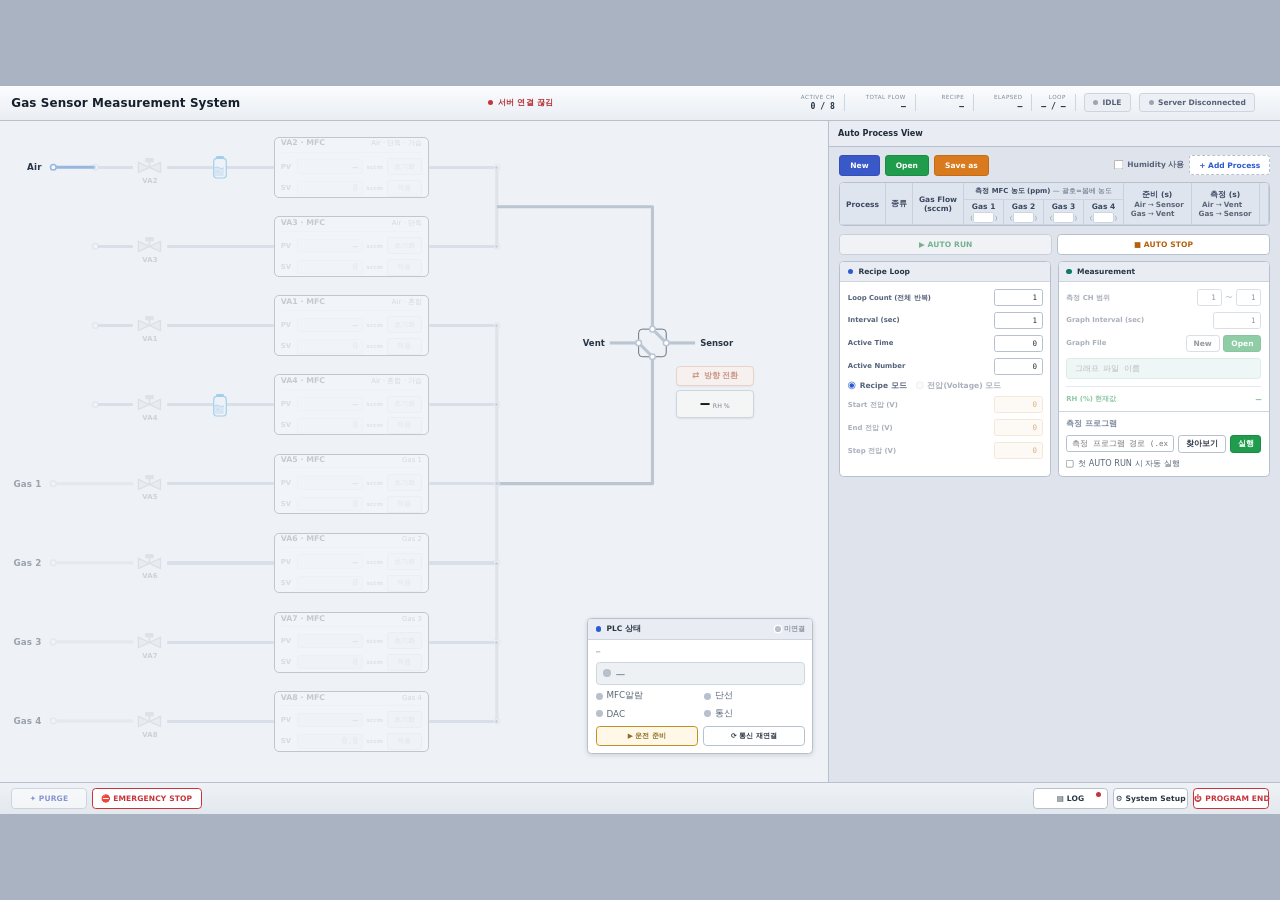
==== frontend/index.html @ 60a7084c "feat(ui): PLC 연결 대상(TCP/시리얼) 상시 표시 + 연결 로그에 대상 포함 + Setup 자동완성 차단 Co-Authored-By: Claude Opus 5 (1M " ====
<!DOCTYPE html>
<html lang="ko">
<head>
<meta charset="UTF-8">
<meta name="viewport" content="width=device-width, initial-scale=1.0">
<title>Gas Sensor Measurement System</title>
<link rel="stylesheet" href="css/style.css?v=__ASSET_V__">
</head>
<body>
<div id="stage">
  <div id="app">
    <header>
      <div class="brand">
        <h1>Gas Sensor Measurement System</h1>
      </div>
      <div class="hdrstatus" id="hdrStatus"><span class="hdot"></span><span class="htxt">대기 중</span></div>
      <div class="stat"><span class="k">Active CH</span><span class="v mono" id="activeCh">0 / 8</span></div>
      <div class="divv"></div>
      <div class="stat"><span class="k">Total Flow</span><span class="v mono" id="totalFlow">&mdash;</span></div>
      <div class="divv"></div>
      <div class="stat"><span class="k">Recipe</span><span class="v mono" id="hdrRecipe">—</span></div>
      <div class="divv"></div>
      <div class="stat"><span class="k">Elapsed</span><span class="v mono" id="clk">00:00:00</span></div>
      <div class="divv"></div>
      <div class="stat"><span class="k">Loop</span><span class="v mono" id="hdrLoop">&mdash; / &mdash;</span></div>
      <div class="divv"></div>
      <div class="runpill idle" id="runpill"><span class="dot"></span><span id="runtxt">IDLE</span></div>
      <div class="runpill disc" id="connStatus" title="Server (WebSocket) connection status"><span class="dot"></span><span class="ctxt">Server Disconnected</span></div>
      <span class="appver mono" id="appVer" title="프로그램 버전" style="font-size:10px;opacity:.55;margin-left:8px;white-space:nowrap;"></span>
    </header>

    <div class="views">
      <!-- ================= SCHEMATIC ================= -->
      <div class="view on" id="viewSchem">
        <div class="flowwrap">
          <div class="schem">
            <svg id="wires" preserveAspectRatio="none"></svg>
            <div class="airsupply" id="airsupply"><span class="albl">Air</span></div>
            <div id="gaslabels"></div>
            <div class="lanes" id="lanes"></div>
            <div class="vc-control" id="vcControl">
              <button class="vctoggle" id="wayToggle"><span class="ar">⇄</span> 방향 전환</button>
              <div class="rhbox"><span class="num" id="rh">—</span><span class="u">RH %</span></div>
            </div>
            <!-- PLC 상태 패널(스키매틱 우하단; .pcard 테마. 위치는 JS가 right/bottom 앵커) -->
            <div class="plc-panel pcard" id="plcPanel">
              <div class="h">
                <span class="dotk"></span>PLC 상태
                <span class="plc-conn discon" id="plcConn"><span class="pdot"></span><span class="ptxt">미연결</span></span>
              </div>
              <div class="b">
                <!-- 연결 대상(TCP host:port / COM·속도·국번). 미연결이어도 '붙으려는 대상'을 보여준다. -->
                <div class="pp-target mono" id="plcTarget" title="지금 설정된 PLC 연결 대상">—</div>
                <div class="pp-permit" id="plcPermit"><span class="pp-permit-dot"></span><span class="pp-permit-txt">—</span></div>
                <div class="pp-dots">
                  <span class="plcstat" id="stAlmMfc"><span class="d"></span>MFC알람</span>
                  <span class="plcstat" id="stAlmIdd"><span class="d"></span>단선</span>
                  <span class="plcstat" id="stAlmDac"><span class="d"></span>DAC</span>
                  <span class="plcstat" id="stComm"><span class="d"></span>통신</span>
                </div>
                <div class="pp-btns">
                  <button class="plcreset" id="plcReset" title="PLC에 운전 허가 신호(SAFETY_RESET 펄스)를 보냅니다. CPU 재시작이 아니며, 통신이 정상일 때만 허가가 켜지고 밸브는 자동으로 열리지 않습니다">▶ 운전 준비</button>
                  <button class="plcrecon" id="plcReconnectBtn" title="COM/TCP 연결을 닫고 새 설정으로 다시 엽니다. 끊김 시 1초마다 자동 재시도 중이므로, 이 버튼은 설정 반영·즉시 재시도·원인 진단용입니다">⟳ 통신 재연결</button>
                </div>
              </div>
            </div>
          </div>
        </div>
      </div>

      <!-- ================= AUTO PROCESS ================= -->
      <div class="view" id="viewProc">
        <div class="procdockhead">
          <span class="pt">Auto Process View</span>
          <span class="sp"></span>
          <button class="xclose" id="dockClose">✕</button>
        </div>
        <div class="procscroll">
        <div class="ptoolbar">
          <button class="pbtn new" id="recNew">New</button>
          <button class="pbtn open" id="recOpen">Open</button>
          <button class="pbtn save" id="recSave">Save as</button>
          <span class="ptbspace"></span>
          <label class="chk"><input type="checkbox" id="useHumidity">Humidity 사용</label>
          <button class="addbtn" id="addProc" title="행을 추가하면 P 번호가 자동 부여됩니다. 셀을 클릭해 값을 편집하세요.">+ Add Process</button>
        </div>

        <div class="ptablewrap">
          <table class="rcp">
            <thead>
              <tr>
                <th rowspan="2">Process</th>
                <th rowspan="2">종류</th>
                <th rowspan="2">Gas Flow<br>(sccm)</th>
                <th rowspan="2" class="humcol">Humidity<br>(%)</th>
                <th colspan="4" class="grp">측정 MFC 농도 (ppm) <span style="font-weight:500;color:#5a6678">— 괄호=봄베 농도</span></th>
                <th rowspan="2">준비 (s)<br>
                  <span class="throute"><span>Air</span><span>→</span><span>Sensor</span>
                    <span>Gas</span><span>→</span><span>Vent</span></span></th>
                <th rowspan="2">측정 (s)<br>
                  <span class="throute"><span>Air</span><span>→</span><span>Vent</span>
                    <span>Gas</span><span>→</span><span>Sensor</span></span></th>
                <th rowspan="2"></th>
              </tr>
              <tr>
                <th><div class="gcell"><span class="glabel">Gas 1</span><span class="bottle">(<input id="b0" value="">)</span></div></th>
                <th><div class="gcell"><span class="glabel">Gas 2</span><span class="bottle">(<input id="b1" value="">)</span></div></th>
                <th><div class="gcell"><span class="glabel">Gas 3</span><span class="bottle">(<input id="b2" value="">)</span></div></th>
                <th><div class="gcell"><span class="glabel">Gas 4</span><span class="bottle">(<input id="b3" value="">)</span></div></th>
              </tr>
            </thead>
            <tbody id="recipeBody"></tbody>
          </table>
        </div>
        <!-- 레시피를 편집한 자리에서 바로 실행/중단 — 동선을 끊지 않는다. -->
        <div class="apv-actions">
          <button class="hbtn run">▶ AUTO RUN</button>
          <button class="hbtn stop">■ AUTO STOP</button>
        </div>

        <div class="pgrid">
          <!-- Recipe loop + voltage -->
          <div class="pcard">
            <div class="h"><span class="dotk"></span>Recipe Loop</div>
            <div class="b">
              <!-- 미사용 UI 는 지우지 않고 hidden 으로만 감춘다 — 속성 하나 지우면 복원된다. -->
              <div class="frow"><label>Loop Count (전체 반복)</label><input class="fin" id="loopCount" value="1"></div>
              <div class="frow"><label title="Loop 반복 사이 대기 시간">Interval (sec)</label><input class="fin" id="loopInterval" value="1"></div>
              <div class="frow" hidden><label>Active Time</label><input class="fin" id="activeTime" value="0" readonly></div>
              <div class="frow" hidden><label>Active Number</label><input class="fin" id="activeNum" value="0" readonly></div>
              <div style="height:1px;background:var(--line);margin:2px 0" hidden></div>
              <div class="modesel" hidden>
                <label class="moderad"><input type="radio" name="vmode" checked>Recipe 모드</label>
                <label class="moderad uidis"><input type="radio" name="vmode" disabled>전압(Voltage) 모드</label>
              </div>
              <div class="frow uidis" hidden><label>Start 전압 (V)</label><input class="fin sv" id="vStart" value="0" disabled></div>
              <div class="frow uidis" hidden><label>End 전압 (V)</label><input class="fin sv" id="vEnd" value="0" disabled></div>
              <div class="frow uidis" hidden><label>Step 전압 (V)</label><input class="fin sv" id="vStep" value="0" disabled></div>
            </div>
          </div>

          <!-- measurement -->
          <div class="pcard">
            <div class="h"><span class="dotk" style="background:var(--pv)"></span>Measurement</div>
            <div class="b uidis" hidden>
              <div class="frow"><label>측정 CH 범위</label><span class="chrange"><input class="fin" id="chFrom" value="1" disabled><span style="color:var(--ink-faint)">~</span><input class="fin" id="chTo" value="1" disabled></span></div>
              <div class="frow"><label>Graph Interval (sec)</label><input class="fin" id="grafInt" value="1" disabled></div>
              <div class="frow"><label>Graph File</label><span style="display:flex;gap:6px"><button class="pbtn ghost" style="padding:5px 11px" disabled>New</button><button class="pbtn open" style="padding:5px 11px" disabled>Open</button></span></div>
              <input class="field mono" style="flex:none" id="grafFile" value="" placeholder="그래프 파일 이름" disabled>
              <div style="height:1px;background:var(--line);margin:2px 0"></div>
              <div class="frow"><label style="font-weight:700;color:var(--mix)">RH (%) 현재값</label><span class="mono" id="rhProc" style="font-weight:700;color:var(--mix);font-size:15px">—</span></div>
            </div>
            <!-- 측정 프로그램 런처 (외부 exe). 위 .b는 uidis(비활성)라 별도 블록으로 둔다. -->
            <div class="b measapp">
              <label class="measapp-h">측정 프로그램</label>
              <div class="measapp-row">
                <input class="fin mono" id="measPath" placeholder="측정 프로그램 경로 (.exe)">
                <button class="pbtn ghost" id="measPick" title="파일 선택 창에서 실행 파일을 고릅니다 (직접 입력해도 됩니다)">찾아보기</button>
                <button class="pbtn open" id="measRun" title="측정 프로그램을 지금 실행합니다(가스 제어와 무관 — 실패해도 레시피는 진행됩니다)">실행</button>
              </div>
              <label class="measapp-auto"><input type="checkbox" id="measAuto"><span>첫 AUTO RUN 시 자동 실행</span><small id="measAutoNote"></small></label>
            </div>
          </div>

          <!-- SMU + run (미사용 — hidden 만 지우면 복원된다) -->
          <div class="pcard" hidden>
            <div class="h"><span class="dotk" style="background:var(--sv)"></span>SMU Control</div>
            <div class="b">
              <div class="frow col uidis"><label>Select Mode</label>
                <select class="fsel" id="smuMode" disabled>
                  <option>Source V, Measure I</option>
                  <option>Source I, Measure V</option>
                </select>
              </div>
              <div class="frow uidis"><label>Source Value (V)</label><input class="fin sv" id="smuSrc" value="0" disabled></div>
              <div class="frow uidis"><label>Compliance (mA)</label><input class="fin" id="smuComp" value="1.0" disabled></div>
              <div class="frow uidis"><label style="font-weight:700">Measure Value</label></div>
              <div class="measbox uidis" id="measVal">—</div>
              <div class="runrow">
                <button class="pbtn runbig uidis" disabled>AUTO RUN</button>
                <button class="pbtn stopbig uidis" disabled>AUTO STOP</button>
              </div>
              <div class="runrow">
                <button class="pbtn exit uidis" disabled>EXIT</button>
                <button class="pbtn graf uidis" disabled>Graph View</button>
              </div>
            </div>
          </div>
        </div>
        </div><!-- /.procscroll -->
      </div>
    </div>

    <footer class="appfoot">
      <button class="hbtn purge">✦ PURGE</button>
      <button class="hbtn estop" id="btnEstop" title="소프트 비상정지(래치) — 모든 밸브 닫힘·유량 0을 즉시 쓰고 조작을 잠급니다. PLC 트립과는 별개입니다">⛔ EMERGENCY STOP</button>
      <div class="footspace"></div>
      <button class="dock-toggle" id="dockToggle">Auto Process View ▸</button>
      <button class="hbtn log" id="openLog" title="System Log">▤ LOG<span class="logbadge"></span></button>
      <button class="hbtn setup" id="openSetup">⚙ System Setup</button>
      <button class="hbtn end" id="programEnd" title="프로그램 종료">⏻ PROGRAM END</button>
    </footer>

    <!-- System Setup modal -->
    <div class="modal-overlay" id="setupOverlay">
      <div class="modal">
        <div class="modal-head">
          <h2>⚙ System Setup — 채널 &amp; 파라미터</h2>
          <button class="x" id="closeSetup">✕</button>
        </div>
        <div class="modal-body">
          <div class="setup-sec">채널 구성 (MFC)</div>
          <table class="setup">
            <!-- SV 열은 뺐다 — 현재 유량은 배관도 카드에서 적용한다(여기서 바꾸면 이중 조작). -->
            <thead><tr><th>CH</th><th>사용</th><th>그룹</th><th>MAX (sccm)</th></tr></thead>
            <tbody id="setupRows"></tbody>
          </table>
          <div class="setup-sec">
            하드웨어 배정 — 배정 편집 가능 (중복·잘못된 배정은 적용 시 거부됩니다)
            <div style="font-weight:500;font-size:11px;color:var(--ink-faint);margin-top:2px">
              밸브 코일은 채널 번호에 고정된 통신 계약입니다 — 밸브 배선 변경은 PLC 래더(VALVE 블록)에서 합니다
            </div>
          </div>
          <div id="mapErr" class="setup-note warn" style="display:none"></div>
          <table class="setup">
            <thead><tr>
              <th>CH</th><th>밸브</th><th>SV 출력</th><th>PV 입력</th><th>상태</th>
            </tr></thead>
            <tbody id="setupMapRows"></tbody>
          </table>
          <div class="setup-sec">아날로그 스케일 (MFC ↔ PLC) — 장비 명판 확인 후 입력</div>
          <table class="setup">
            <thead><tr>
              <th>CH</th><th>풀스케일 (sccm)</th><th>SV 풀카운트</th>
              <th>PV 영점카운트</th><th>PV 풀카운트</th>
            </tr></thead>
            <tbody id="setupScaleRows"></tbody>
          </table>
          <!-- 시스템 파라미터: 전부 사용처가 없다(Loop Count 의 실사용처는 우측 패널). 통째로 비활성. -->
          <div class="setup-dis" hidden>
            <div class="setup-sec">시스템 파라미터</div>
            <div class="setup-grid">
              <div class="setup-field"><label>Start 전압 (V) — 미사용</label><input id="setVStart" value="0" disabled autocomplete="off"></div>
              <div class="setup-field"><label>End 전압 (V) — 미사용</label><input id="setVEnd" value="0" disabled autocomplete="off"></div>
              <div class="setup-field"><label>Graph Interval — 미사용</label><input id="setGraf" value="1" disabled autocomplete="off"></div>
              <div class="setup-field"><label>Loop Count — 미사용(우측 패널에서 설정)</label><input id="setLoop" value="1" disabled autocomplete="off"></div>
              <div class="setup-field"><label>SMU Compliance — 미사용</label><input id="setComp" value="1.0" disabled autocomplete="off"></div>
              <div class="setup-field"><label>목표 습도 RH (%) — 미사용(습도 미배선)</label><input id="setRH" value="" disabled autocomplete="off"></div>
            </div>
          </div>
          <div class="setup-section">
            <div class="setup-sec-title">로깅 (파일 기록)</div>
            <div class="setup-row">
              <label><input type="checkbox" id="logEnabled"> 파일 로그 사용</label>
            </div>
            <!-- 로그 위치는 exe 옆 logs/ 고정 운용(2026-08-14) — 입력만 숨김, 로직 보존 -->
            <div class="setup-row" hidden>
              <span class="setup-lbl">저장 폴더</span>
              <input class="field mono" id="logDir" style="flex:1" placeholder="logs (또는 절대경로)" autocomplete="off">
            </div>
            <div class="setup-row">
              <span class="setup-lbl">기록 레벨</span>
              <select id="logLevel">
                <option value="info">전체(info 이상)</option>
                <option value="warn">경고 이상</option>
                <option value="err">오류만</option>
              </select>
              <span class="setup-lbl" style="margin-left:12px">보관일수</span>
              <input class="field mono" id="logKeepDays" style="width:70px" placeholder="30" autocomplete="off">
            </div>
          </div>

          <div class="setup-section">
            <div class="setup-sec-title">PLC 통신 (Modbus)</div>
            <div class="setup-row">
              <span class="setup-lbl">연결 방식</span>
              <select id="plcMode">
                <option value="serial" selected>시리얼 (RTU)</option>
                <option value="tcp">TCP</option>
              </select>
              <span class="setup-lbl" style="margin-left:12px">국번(Unit ID)</span>
              <input class="field mono" id="plcUnitId" style="width:60px" placeholder="1" autocomplete="off">
            </div>
            <div class="setup-row plc-tcp-only">
              <span class="setup-lbl">Host</span>
              <input class="field mono" id="plcHost" style="flex:1" placeholder="127.0.0.1" autocomplete="off">
              <span class="setup-lbl" style="margin-left:12px">Port</span>
              <input class="field mono" id="plcTcpPort" style="width:80px" placeholder="502" autocomplete="off">
            </div>
            <div class="setup-row plc-serial-only">
              <span class="setup-lbl">PLC 연결 포트</span>
              <input class="field mono" id="plcPort" list="plcPortList" style="flex:1" placeholder="COM3 (또는 /dev/ttyUSB0)" autocomplete="off">
              <datalist id="plcPortList"></datalist>
              <button type="button" class="cancel" id="plcPortsRefresh" style="padding:4px 10px">↻ 포트</button>
            </div>
            <div class="setup-row plc-serial-only">
              <span class="setup-lbl">Baud</span>
              <select id="plcBaud">
                <option>9600</option><option>19200</option><option>38400</option>
                <option>57600</option><option selected>115200</option>
              </select>
              <span class="setup-lbl" style="margin-left:12px">Data</span>
              <select id="plcBytesize"><option>7</option><option selected>8</option></select>
              <span class="setup-lbl" style="margin-left:12px">Stop</span>
              <select id="plcStopbits"><option selected>1</option><option>2</option></select>
              <span class="setup-lbl" style="margin-left:12px">Parity</span>
              <select id="plcParity">
                <option value="N" selected>None</option>
                <option value="E">Even</option>
                <option value="O">Odd</option>
              </select>
            </div>
            <div class="setup-row">
              <span class="setup-lbl">고급</span>
              <span class="setup-lbl">Timeout(s)</span>
              <input class="field mono" id="plcTimeout" style="width:66px" placeholder="1.5" autocomplete="off">
              <span class="setup-lbl" style="margin-left:8px">Cmd Gap(s)</span>
              <input class="field mono" id="plcGap" style="width:66px" placeholder="0.1" autocomplete="off">
              <span class="setup-lbl" style="margin-left:8px">Heartbeat(s)</span>
              <input class="field mono" id="plcHeartbeat" style="width:66px" placeholder="1.0" autocomplete="off">
              <span class="setup-lbl" style="margin-left:8px">Reconnect(s)</span>
              <input class="field mono" id="plcReconnect" style="width:66px" placeholder="1.0" autocomplete="off">
            </div>
            <div class="setup-row">
              <span class="setup-note" id="plcNote">설정 변경은 저장 후 재연결해야 적용됩니다.</span>
            </div>
          </div>
        </div>
        <div class="modal-foot">
          <span id="setupMsg" class="setup-msg" aria-live="polite"></span>
          <button class="cancel" id="cancelSetup">취소</button>
          <!-- span 은 비활성일 때 사유 툴팁을 띄우기 위한 것(disabled 버튼엔 툴팁이 안 뜬다) -->
          <span class="applywrap" id="applySetupWrap"><button class="apply" id="applySetup">적용</button></span>
        </div>
      </div>
    </div>

    <!-- Recipe picker modal (Open) -->
    <div class="modal-overlay" id="recipePicker">
      <div class="modal" style="width:420px">
        <div class="modal-head">
          <h2>레시피 열기</h2>
          <button class="x" id="recipePickerClose">✕</button>
        </div>
        <div class="modal-body">
          <div class="rpicklist" id="recipePickerList"></div>
        </div>
      </div>
    </div>

    <!-- Recipe save-name modal (Save as) -->
    <div class="modal-overlay" id="saveNameModal">
      <div class="modal" style="width:420px">
        <div class="modal-head">
          <h2 id="promptTitle">레시피 저장</h2>
          <button class="x" id="saveNameClose">✕</button>
        </div>
        <div class="modal-body">
          <div id="promptMsg" style="font-size:12px;color:var(--ink-faint);margin-bottom:8px"></div>
          <input class="field mono" id="saveNameInput" style="width:100%" placeholder="레시피 이름" autocomplete="off">
          <div id="saveNameWarn" style="font-size:11.5px;color:#b3261e;margin-top:6px;min-height:14px"></div>
        </div>
        <div class="modal-foot">
          <button class="cancel" id="saveNameCancel">취소</button>
          <button class="apply" id="saveNameOk">저장</button>
        </div>
      </div>
    </div>

    <!-- Exit confirm modal -->
    <div class="modal-overlay" id="exitConfirm">
      <div class="modal" style="width:380px">
        <div class="modal-head">
          <h2>프로그램 종료</h2>
          <button class="x" id="exitConfirmClose">✕</button>
        </div>
        <div class="modal-body">
          <p style="font-size:13.5px;color:#2a3645;line-height:1.5">프로그램을 종료하시겠습니까?</p>
          <p style="font-size:12.5px;color:#5b6a7d;line-height:1.55;margin-top:8px">
            종료하면 모든 밸브가 닫히고 가스 공급이 차단됩니다.<br>
            PLC는 안전정지 상태가 되며, 다음 실행 시 안전 리셋이 필요합니다.</p>
        </div>
        <div class="modal-foot">
          <button class="cancel" id="exitConfirmCancel">취소</button>
          <button class="danger" id="exitConfirmOk">종료</button>
        </div>
      </div>
    </div>

    <!-- 공용 알림 모달(확인 버튼 1개) -->
    <div class="modal-overlay" id="alertModal">
      <div class="modal" style="width:420px">
        <div class="modal-head">
          <h2 id="alertModalTitle">알림</h2>
          <button class="x" id="alertModalClose">✕</button>
        </div>
        <div class="modal-body">
          <div id="alertModalBody" style="font-size:13px;color:#2a3645;white-space:pre-line;line-height:1.5"></div>
        </div>
        <div class="modal-foot">
          <button class="apply" id="alertModalOk">확인</button>
        </div>
      </div>
    </div>

    <!-- 공용 확인 모달(취소/확인 2개) -->
    <div class="modal-overlay" id="confirmModal">
      <div class="modal" style="width:420px">
        <div class="modal-head">
          <h2 id="confirmModalTitle">확인</h2>
          <button class="x" id="confirmModalClose">✕</button>
        </div>
        <div class="modal-body">
          <div id="confirmModalBody" style="font-size:13px;color:#2a3645;white-space:pre-line;line-height:1.5"></div>
        </div>
        <div class="modal-foot">
          <button class="cancel" id="confirmModalCancel">취소</button>
          <button class="apply" id="confirmModalOk">확인</button>
        </div>
      </div>
    </div>

    <!-- System Log modal -->
    <div class="modal-overlay" id="logModal">
      <div class="modal" style="width:560px">
        <div class="modal-head">
          <h2>System Log</h2>
          <div class="loghead-actions">
            <button class="lh-clear" id="logCopy">Copy</button>
            <button class="lh-clear" id="logClear">Clear</button>
            <button class="x" id="logModalClose">✕</button>
          </div>
        </div>
        <div class="modal-body" style="padding:0">
          <div class="logbody" id="logBody"></div>
        </div>
      </div>
    </div>

  </div>
</div>

<!-- 아래 버전 쿼리는 server.py 가 응답할 때 실제 값(앱 버전 + 자산 mtime)으로 치환한다.
     파일이 바뀌면 URL 이 바뀌어 WebView2 가 옛 자산을 재사용하지 못한다. -->
<script src="js/schematic.js?v=__ASSET_V__"></script>
<script src="js/recipe.js?v=__ASSET_V__"></script>
<script src="js/core.js?v=__ASSET_V__"></script>
<script src="js/app.js?v=__ASSET_V__"></script>
</body>
</html>
---- frontend/css/style.css ----
:root{
    --bg:#dfe4ec; --bg2:#eef1f6; --panel:#ffffff; --panel2:#f3f5f9; --panelhead:#e9edf3;
    --line:#cdd5e0; --line2:#b6c0ce; --ink:#1e2733; --ink-dim:#56627a; --ink-faint:#7d899c;
    --pv:#0d7a6a; --sv:#b5610c; --primary:#2a5bd0; --air:#2f72c4; --mix:#1f9450;
    --g1:#c8384c; --g2:#c46a1d; --g3:#7c4fbf; --g4:#1f9450; --ok:#1f9d4d; --stop:#c5343a;
    /* 레인 카드 우측 버튼([초기화]·[적용])이 공유하는 폭 — PV 줄과 SV 줄의 끝단 정렬 기준.
       글자수가 달라도(초기화 3자 / 적용 2자) 같은 x에서 끝나도록 고정 폭을 쓴다. */
    --lanebtn-w:56px; --lanebtn-pad:4px 6px;
    /* 배관 비활성색 — .pipe 와 SVG(schematic.js)가 함께 참조하는 단일 출처. */
    --pipe-off:#bcc6d3;
    /* 미사용 구간 — 그 구간을 지나는 채널이 하나도 없을 때(전부 미배선/en=false).
       --pipe-off(닫힘)보다 연하게 해서 '닫혀 있음'과 '아무것도 안 지남'을 구분한다. */
    --pipe-unused:#dfe4ea;
    /* 폰트: 오프라인 납품 환경을 전제로 Windows 기본 폰트만 쓴다.
       웹폰트(CDN)는 공장 PC에서 로드 실패 → 폴백 불일치로 화면이 깨진다.
       한글은 맑은 고딕이 주력이고, 숫자·영문 고정폭은 Consolas(Vista 이후 기본 탑재). */
    --font-sans: 'Malgun Gothic', '맑은 고딕', 'Segoe UI', system-ui, sans-serif;
    --font-mono: 'Consolas', 'D2Coding', 'Malgun Gothic', monospace;
  }
  *{box-sizing:border-box;margin:0;padding:0}
  html,body{height:100%}
  body{background:#c3cad6;color:var(--ink);font-family:var(--font-sans);overflow:hidden}
  .mono{font-family:var(--font-mono);font-variant-numeric:tabular-nums}
  button{font-family:inherit}
  input{font-family:inherit}

  #stage{position:fixed;inset:0;display:flex;align-items:center;justify-content:center;overflow:hidden;background:#aab3c2}
  #app{width:2040px;height:1010px;flex:0 0 auto;display:flex;flex-direction:column;background:var(--bg)}

  /* ===== header ===== */
  header{height:56px;flex:0 0 auto;position:relative;display:flex;align-items:center;gap:14px;padding:0 18px;border-bottom:1px solid var(--line2);background:linear-gradient(180deg,#fbfcfe,#eaeef3)}
  .brand{display:flex;align-items:center;gap:11px}
  .brand .mark{width:34px;height:34px;border-radius:6px;display:grid;place-items:center;background:#1f3b73;color:#fff;font-weight:700;font-size:11px;letter-spacing:.5px}
  .brand{flex:0 0 auto;display:flex;align-items:center;justify-content:flex-start}
  .brand h1{font-size:19px;font-weight:700;letter-spacing:.2px;white-space:nowrap;color:#16202c}
  /* 헤더 가운데 현재 상태 한 줄 표시 */
  .hdrstatus{flex:1;min-width:0;display:flex;align-items:center;justify-content:center;gap:8px}
  .hdrstatus .hdot{width:8px;height:8px;border-radius:50%;background:#9aa6b6;flex:0 0 auto}
  .hdrstatus .htxt{font-size:13px;font-weight:600;color:#46536a;white-space:nowrap;overflow:hidden;text-overflow:ellipsis;letter-spacing:.2px}
  .hdrstatus.run .hdot{background:var(--ok)} .hdrstatus.run .htxt{color:#176b35}
  .hdrstatus.purge .hdot{background:#3a59c9} .hdrstatus.purge .htxt{color:#3450b8}
  .hdrstatus.stop .hdot{background:var(--stop)} .hdrstatus.stop .htxt{color:#b22f35}
  .brand .sub{font-size:10px;color:var(--ink-faint);letter-spacing:.4px;margin-top:1px}
  .tabs{display:flex;gap:4px;margin-left:14px}
  .tab{padding:8px 16px;font-size:13px;font-weight:600;color:var(--ink-dim);background:transparent;border:1px solid transparent;border-radius:6px;cursor:pointer;white-space:nowrap}
  .tab:hover{background:#e3e8ef}
  .tab.on{background:#fff;color:var(--primary);border-color:var(--line2);box-shadow:0 1px 3px rgba(40,52,70,.08)}
  .dock-toggle{padding:8px 16px;font-size:13px;font-weight:600;color:var(--primary);background:#fff;border:1px solid var(--line2);border-radius:6px;box-shadow:0 1px 3px rgba(40,52,70,.08);cursor:pointer;white-space:nowrap}
  .dock-toggle:hover{background:#eef2f7}
  .topspacer{flex:1}
  .stat{display:flex;flex-direction:column;align-items:flex-end;line-height:1.25}
  .stat .k{font-size:9px;color:var(--ink-faint);letter-spacing:.7px;text-transform:uppercase}
  /* 값 영역 고정폭(우측 정렬) — 자릿수가 바뀌어도 옆 항목이 안 밀린다 */
  .stat .v{font-size:13px;font-weight:600;color:#21303f;white-space:nowrap;display:inline-block;text-align:right}
  #activeCh{min-width:46px}
  #totalFlow{min-width:84px}
  #hdrRecipe{min-width:64px;max-width:120px;overflow:hidden;text-overflow:ellipsis}
  #clk{min-width:64px}
  #hdrLoop{min-width:40px}
  .divv{width:1px;height:28px;background:var(--line)}
  .runpill{display:flex;align-items:center;gap:7px;padding:6px 13px;border-radius:5px;background:#e6f4ea;border:1px solid #b6dcc2;font-size:12px;font-weight:600;color:#176b35;white-space:nowrap}
  .runpill .dot{width:8px;height:8px;border-radius:50%;background:var(--ok)}
  .runpill.idle{background:#eceff3;border-color:#cdd5e0;color:#56627a}
  .runpill.idle .dot{background:#9aa6b6}
  /* connection status pill */
  .runpill.conn{background:#e6f4ea;border-color:#b6dcc2;color:#176b35}
  .runpill.conn .dot{background:var(--ok)}
  .runpill.disc{background:#eceff3;border-color:#cdd5e0;color:#56627a}
  .runpill.disc .dot{background:#9aa6b6}
  /* recipe picker list */
  .rpicklist{display:flex;flex-direction:column;gap:6px;min-width:320px}
  .rpickitem{display:flex;align-items:center;justify-content:space-between;gap:10px;padding:10px 14px;border:1px solid var(--line2);border-radius:6px;background:#fff;cursor:pointer;font-family:var(--font-mono);font-size:13px;color:#2a3645}
  .rpickitem:hover{background:#eef2fb;border-color:var(--primary)}
  .rpickempty{padding:18px;text-align:center;color:var(--ink-faint);font-size:12px}
  /* header control buttons (moved from right rail) */
  .hdrbtns{display:flex;gap:6px;margin-left:12px}
  .appfoot{flex:0 0 auto;height:52px;display:flex;align-items:center;gap:8px;padding:0 18px;border-top:1px solid var(--line2);background:linear-gradient(180deg,#eef2f6,#e3e8ee)}
  .appfoot .footspace{flex:1}
  .appfoot .foothint{font-size:11px;color:var(--ink-faint);white-space:nowrap}
  .hbtn{width:120px;text-align:center;border:1px solid var(--line2);border-radius:6px;padding:8px 0;font-size:12px;font-weight:700;letter-spacing:.2px;background:#fff;cursor:pointer;white-space:nowrap}
  .hbtn.run{color:#1b8a44}.hbtn.run:hover{background:#edf7f0;border-color:#1f9d4d}
  .hbtn.stop{color:#b5610c}.hbtn.stop:hover{background:#fcf3e8;border-color:#d97a1f}
  .hbtn.purge{color:#3450b8}.hbtn.purge:hover{background:#eef1fb;border-color:#3a59c9}
  /* PROGRAM END = 실제 종료(우측 하단 단독, 빨강 강조) */
  .hbtn.end{background:#fff;border-color:#c5343a;color:#c5343a}.hbtn.end:hover{background:#fdecec;border-color:#ad2e33;color:#ad2e33}
  /* 평상=외곽선(PROGRAM END 톤) / 눌림=채움 — 래치 상태를 멀리서도 구분하려는 이진 대비 */
  .hbtn.estop{width:auto;min-width:150px;padding:8px 14px;background:#fff;border-color:#c5343a;color:#c5343a}
  .hbtn.estop:hover{background:#fdecec;border-color:#ad2e33;color:#ad2e33}
  .hbtn.setup{color:#2a3645}.hbtn.setup:hover{background:#eef2f7;border-color:var(--primary)}
  .hbtn.log{position:relative;color:#2a3645}.hbtn.log:hover{background:#eef2f7;border-color:var(--primary)}
  /* 중요로그 배지(빨간 점) — 경고/에러가 모달 닫힘 상태에서 발생하면 표시 */
  .hbtn.log .logbadge{display:none;position:absolute;top:5px;right:9px;width:8px;height:8px;border-radius:50%;background:#c5343a;box-shadow:0 0 0 2px #fff}
  .hbtn.log.hasalert .logbadge{display:block}

  /* 공통 비활성 처리 — 회색 + 클릭/선택 불가 (폼 요소엔 disabled도 함께 건다) */
  .uidis{opacity:.5;pointer-events:none}
  .uidis input,.uidis select,.uidis button,.uidis textarea{pointer-events:none}
  /* 자동 실행 중 수동 조작 잠금(밸브·MAX/SV·Setup·PURGE·AUTO RUN). STOP/비상정지/EXIT는 안 잠금. */
  .locked{pointer-events:none;opacity:.55}
  /* 수동 조작 잠금 시각화 — 서버가 거부하는 상태(실행·E-STOP·PURGE·미연결/안전정지·알람)를
     화면에도 비춘다. 판정은 core.js ctlLocked() 하나.
     ★ E-STOP 래치·AUTO STOP·PURGE(중단)·PROGRAM END 는 여기 없다 — 어떤 상태에서도 눌린다. */
  #app.ctl-locked .lane .n-valve, #app.ctl-locked .lane .svgo,
  #app.ctl-locked .lane .svzero,  #app.ctl-locked .lane .svi,
  #app.ctl-locked #wayToggle { opacity:.45; pointer-events:none; }

  .views{flex:1;min-height:0;display:flex;flex-direction:row}
  .view{display:none}
  /* schematic keeps its natural width; Auto Process adds a fixed panel on the right */
  #viewSchem{display:flex !important;flex:1 1 auto;min-width:0}
  #viewProc{flex:0 0 720px;flex-direction:column;background:var(--bg);border-left:1px solid var(--line2)}
  .procdockhead{flex:0 0 auto;display:flex;align-items:center;gap:10px;height:42px;padding:0 14px;border-bottom:1px solid var(--line2);background:var(--panelhead)}
  .procdockhead .pt{font-size:13px;font-weight:700;color:#1f2c3a;white-space:nowrap}
  .procdockhead .sp{flex:1}
  .procdockhead .xclose{width:28px;height:28px;border:none;background:#e3e8ef;border-radius:6px;font-size:15px;color:#56627a;cursor:pointer;flex:0 0 auto}
  .procdockhead .xclose:hover{background:#d4dbe5}
  .procscroll{flex:1;min-height:0;overflow:auto;padding:12px 16px;display:flex;flex-direction:column;gap:10px}

  /* ============ SCHEMATIC VIEW ============ */
  #viewSchem.on{display:flex}
  .flowwrap{position:relative;flex:1;padding:12px 16px;overflow:hidden;background:var(--bg2)}
  .sectlabel{font-size:10px;letter-spacing:1px;text-transform:uppercase;color:var(--ink-faint);margin-bottom:6px;display:flex;align-items:center;gap:8px;font-weight:600}
  .sectlabel .hint{font-weight:500;letter-spacing:.2px;text-transform:none;color:#8a96a8;font-size:10px}
  .sectlabel::after{content:"";flex:1;height:1px;background:var(--line)}

  .schem{position:relative;height:calc(100% - 22px)}
  #wires{position:absolute;inset:0;pointer-events:none;z-index:1}

  /* system log — modal(팝업)로 표시. 로그 줄 스타일은 .logbody 기준으로 유지. */
  .loghead-actions{display:flex;align-items:center;gap:8px}
  .lh-clear{font-size:10px;font-weight:600;color:#56627a;background:#e3e8ef;border:1px solid var(--line2);border-radius:5px;padding:5px 12px;cursor:pointer}
  .lh-clear:hover{background:#d4dbe5;color:#2a3645}
  /* 로그 본문은 대부분 한글 문장이라 고정폭에서 어차피 폴백된다 —
     정렬 이득 없이 글꼴만 튀므로 본문은 본문 글꼴, 시각만 고정폭으로 둔다. */
  .logbody{height:460px;max-height:62vh;overflow-y:auto;padding:8px 12px;font-family:var(--font-sans);font-size:12px;line-height:1.7;background:#fbfcfe}
  .logbody .le{display:flex;gap:9px;white-space:nowrap;border-bottom:1px solid #eef1f5;padding:1px 0}
  .logbody .lt{color:#7c8798;flex:0 0 auto;font-family:var(--font-mono);font-variant-numeric:tabular-nums}
  .logbody .lv{flex:1;white-space:normal;word-break:break-word}
  .logbody .le.info .lv{color:#3a4861}
  .logbody .le.ok .lv{color:#1b8a44}
  .logbody .le.warn .lv{color:#b5610c}
  .logbody .le.err .lv{color:#c5343a}

  /* 4-way chamber in flow schematic */
  .chamber{position:absolute;right:8px;top:50%;transform:translateY(-50%);width:192px;border:2px solid #9fd0c6;border-radius:9px;background:#fff;padding:10px;z-index:3;box-shadow:0 4px 14px rgba(13,122,106,.14)}
  .chamber h3{font-size:9px;letter-spacing:.5px;text-transform:uppercase;color:var(--pv);margin-bottom:6px;text-align:center;font-weight:700;border-bottom:1px solid #d0ede8;padding-bottom:5px}
  .vcsym{display:flex;justify-content:center;margin-bottom:6px}
  .vcsym .port{stroke:#9aa6b6;stroke-width:3;stroke-linecap:round}
  .vcsym .port.act{stroke:var(--pv)}
  .vcsym .dia{fill:#eef2f7;stroke:#7d899c;stroke-width:1.8}
  .vcsym text{font:600 8px var(--font-sans);fill:var(--ink-faint)}
  .vstack{display:flex;flex-direction:column;gap:5px}
  /* routing diagram in chamber */
  .rdiag{display:flex;flex-direction:column;gap:4px;padding:7px;background:#f5f8fc;border-radius:6px;border:1px solid var(--line);margin-bottom:6px}
  .rdiag-row{display:flex;align-items:center;gap:4px}
  .rdiag-bar{flex:1;height:4px;background:var(--line);border-radius:2px}
  .rdiag-bar.active{background:var(--pv)}
  .rdiag-bar.active-vent{background:var(--stop)}
  .rdiag-node{width:24px;height:24px;border-radius:50%;border:2px solid var(--line2);background:#fff;display:grid;place-items:center;font-size:9px;font-weight:700;color:var(--ink-faint);flex:0 0 auto}
  .rdiag-node.active{border-color:var(--pv);color:var(--pv);background:#eef6f4}
  .rdiag-lbl{font-size:10px;font-weight:700;padding:4px 7px;border-radius:4px;border:1.5px solid var(--line2);background:#fff;color:var(--ink-dim);white-space:nowrap;flex:0 0 auto;cursor:pointer;transition:.12s}
  .rdiag-lbl.sen{border-color:var(--pv);color:var(--pv);background:#eef6f4}
  .rdiag-lbl.vent-act{border-color:var(--stop);color:var(--stop);background:#fdeee9}
  .rdiag-vlbl{font-size:9px;font-weight:700;color:var(--ink-faint);text-align:center;padding:2px 6px;border-radius:4px;border:1.5px solid var(--line2);background:#fff;cursor:pointer;transition:.12s}
  .rdiag-vlbl.vent-act{border-color:var(--stop);color:var(--stop);background:#fdeee9}
  .rdiag-vbar{width:4px;height:14px;background:var(--line);border-radius:2px;margin:0 auto}
  .rdiag-vbar.active-vent{background:var(--stop)}
  .airsupply{position:absolute;z-index:3;display:flex;align-items:center;transform:translate(-100%,-50%)}
  .airsupply .albl{font-size:14px;font-weight:700;color:#2a3645;letter-spacing:.2px;padding-right:6px;white-space:nowrap}
  #gaslabels{position:absolute;inset:0;pointer-events:none;z-index:3}
  .gaslbl{position:absolute;font-size:14px;font-weight:700;color:#2a3645;letter-spacing:.2px;transform:translate(-100%,-50%);white-space:nowrap;padding-right:6px}
  .gaslbl.off{opacity:.42}

  .lanes{display:flex;flex-direction:column;height:100%;gap:1px;padding-left:44px;padding-right:400px;position:relative;z-index:2}
  .lane{flex:1;display:flex;align-items:center;position:relative}
  .lane.off{opacity:.42}
  /* PLC 미준비(미연결·안전정지) — 표시값은 '마지막 값'일 뿐 지금 나가는 값이 아니다.
     값은 건드리지 않고 흐림 + 흐름 애니메이션 정지로만 알린다. */
  .lane.notready .pvb,.lane.notready .svi{opacity:.5}
  .lane.notready .pipe.on{opacity:.45}
  .lane.notready .pipe.on::after{animation:none}
  .n-valve.dis{pointer-events:none;cursor:not-allowed;opacity:.5;filter:grayscale(1)}
  .n-mfc.dis{opacity:.5;filter:grayscale(1)}
  .n-mfc.dis input{pointer-events:none;background:#eef1f5;color:#9aa6b6}

  .n-src{width:96px;flex:0 0 auto;display:flex;align-items:center;justify-content:flex-end;gap:6px;position:relative}
  .n-src .en{position:absolute;left:0;display:flex;align-items:center;gap:4px;cursor:pointer}
  .n-src .en input{width:14px;height:14px;accent-color:var(--primary);cursor:pointer}
  .n-src .tap{width:8px;height:8px;border-radius:50%;background:#9aa6b6;position:absolute;right:0;border:2px solid var(--bg2)}
  /* 소스 접점은 전부 SVG(drawBuses)가 표준 규격(DOT_R·DOT_SW, 흰 속+색 테두리)으로 그린다.
     HTML .tap 은 위치 기준점으로만 남기고 숨긴다 — 속 채운 원과 섞이면 점 모양이 달라 보인다.
     ★ visibility:hidden 이어야 한다(display:none 이면 좌표를 잃어 SVG가 어긋난다). */
  .lane[data-grp="air"] .n-src .tap{visibility:hidden}
  .lane[data-grp="gas"] .n-src .tap{visibility:hidden}
  .lane[data-grp="airmix"] .n-src .tap{visibility:hidden}
  .n-src .srclbl{font-size:14px;font-weight:700;color:#2a3645;white-space:nowrap;text-align:right;line-height:1.05;padding-right:14px}
  .n-src .srclbl small{display:block;font-size:8px;font-weight:600;color:var(--ink-faint)}

  /* ★ 배관 비주얼의 원본 정의 — schematic.js 의 PIPE DESIGN TOKENS 와 동기(함께 수정).
     커넥터·트렁크·버스는 SVG로 그리면서 이 값을 그대로 따라간다. */
  .pipe{height:var(--pipe-w,5px);background:var(--pipe-off);border-radius:2px;flex:1 1 auto;min-width:10px;max-width:104px;position:relative;overflow:hidden}
  .pipe.grow{flex:1 1 auto;min-width:10px;max-width:104px}
  /* 소스→VA는 짧게(VA 왼쪽), VA→MFC(.midpipe)는 길게(MFC 오른쪽) → 물탱크가 가운데 여유있게 */
  .pipe[data-seg="pre"]{max-width:56px}
  .pipe.on{background:var(--c)}
  .pipe.on::after{content:"";position:absolute;inset:0;background:repeating-linear-gradient(90deg,rgba(255,255,255,.7) 0 var(--pipe-on,5px),transparent var(--pipe-on,5px) var(--pipe-cycle,22px));background-size:var(--pipe-cycle,22px) 100%;animation:flow var(--pipe-period,1.1s) linear infinite}
  @keyframes flow{to{background-position:var(--pipe-cycle,22px) 0}}

  .n-valve{flex:0 0 auto;width:54px;position:relative;display:flex;align-items:center;justify-content:center;cursor:pointer}
  .n-valve svg{display:block;width:46px;height:30px}
  .n-valve .vb{fill:#d2d9e2;stroke:#94a0b0;stroke-width:1.5;transition:.15s}
  .n-valve .vstem{stroke:#9aa6b6;stroke-width:2}
  .n-valve .vact{fill:#9aa6b6}
  .n-valve.open .vb{fill:#26a85f;stroke:#15803d}
  .n-valve.open .vstem{stroke:#15803d}
  .n-valve.open .vact{fill:#15803d}
  .n-valve:hover .vb{stroke:var(--primary)}
  .n-valve .vlbl{position:absolute;top:100%;left:0;right:0;text-align:center;margin-top:0;font-size:11px;font-weight:700;color:var(--primary);letter-spacing:.2px}

  /* VA~MFC 사이는 끊김 없는 연속 파이프(.midpipe 래퍼 안의 .pipe 하나). 물탱크는 그 위에 겹쳐 얹는다. */
  .midpipe{position:relative;flex:1 1 auto;min-width:10px;max-width:170px;display:flex;align-items:center}
  .midpipe .pipe{flex:1 1 auto;min-width:0;max-width:none;width:100%}
  /* 물탱크(가습기) 오버레이 — VA2·VA4만. 파이프 위 중앙에 절대배치(파이프 overflow:hidden에 안 잘리게 래퍼에 둠). */
  .tank-ov{position:absolute;top:50%;left:50%;transform:translate(-50%,-50%);z-index:3;display:flex;pointer-events:none}
  .tank-ov svg{display:block}

  /* 세 줄(헤더·PV·SV) + 세로 여유. 레인 1칸은 (1010-56-52-26-24-22-7)/8 ≈ 102.9px 이므로
     97px 이 상한선에 가깝다 — 더 키우면 인접 카드와 배관선이 붙는다. */
  .n-mfc{flex:0 0 auto;width:248px;display:flex;align-items:stretch;background:#fff;border:1px solid #222;border-radius:8px;height:97px}
  .n-mfc.on{border-color:#222}
  /* 카드 = 세로 3단(이름 / PV행 / SV행). 두 행은 카드 폭을 꽉 채운다. */
  .mfc-read{flex:1;display:flex;flex-direction:column;justify-content:center;gap:7px;padding:9px 10px;min-width:0}
  /* 카드 제목 줄: 좌 채널명·우 역할 */
  .mfchd{display:flex;align-items:baseline;justify-content:space-between;gap:8px;width:100%;min-width:0;margin-bottom:2px;padding-bottom:5px;border-bottom:1px solid rgba(0,0,0,.06)}
  .mfcid{font-size:12.5px;font-weight:700;color:#2a3645;white-space:nowrap}
  .mfcrole{font-size:11px;color:#6f7b8c;white-space:nowrap;overflow:hidden;text-overflow:ellipsis}
  /* BL */ .mfc-read .maxwrap{display:flex;align-items:center;justify-content:flex-start;gap:4px;font-size:11px;color:#5a7bb0;font-weight:700;align-self:center}
  .mfc-read .maxwrap input{width:48px;font-size:12px;font-weight:600;color:#3463b0;text-align:right;border:1px solid var(--line);border-radius:3px;background:#f3f6fb;padding:2px 4px;font-family:var(--font-mono)}
  .mfc-read .maxwrap input:focus{outline:none;border-color:var(--primary);background:#fff}
  .pvrow,.svrow{display:flex;align-items:center;gap:6px;width:100%;min-width:0}
  .pvrow .rlbl,.svrow .rlbl{font-size:11px;font-weight:700;color:#7d899c;flex:0 0 auto;width:20px}
  .mfc-read .un{font-size:9px;font-weight:600;color:#9aa6b6;flex:0 0 auto;text-align:left;letter-spacing:.2px}
  /* 값 칸이 남는 폭을 먹는다 — 카드가 넓어져도 우측이 비지 않는다 */
  .pvb{flex:1 1 auto;min-width:0;text-align:right;font-family:var(--font-mono);font-size:14.5px;font-weight:700;padding:2px 6px;border-radius:3px;color:var(--pv);background:#eef6f4;border:1px solid #bfe0d8}
  .svi{flex:1 1 auto;min-width:0;width:auto;text-align:right;font-family:var(--font-mono);font-size:14.5px;font-weight:700;padding:2px 6px;border-radius:3px;color:var(--sv);background:#fbf2e8;border:1px solid #ecd2b3}
  .svi:focus{outline:none;border-color:var(--sv);background:#fff}
  .endcap{width:8px;height:8px;border-radius:50%;background:#9aa6b6;flex:0 0 auto;border:2px solid var(--bg2)}
  .lane[data-grp="air"].lit .endcap{background:var(--air)}   /* 파랑 */
  .lane[data-grp="gas"].lit .endcap{background:var(--g1)}    /* 빨강 */

  /* right rail in schematic */
  .schem-rail{width:170px;flex:0 0 auto;border-left:1px solid var(--line2);background:var(--bg);padding:14px 14px;display:flex;flex-direction:column;gap:10px}
  .railbtn{border:1px solid var(--line2);border-radius:6px;padding:13px 10px;font-size:13px;font-weight:700;letter-spacing:.3px;color:#fff;cursor:pointer;text-align:center}
  .railbtn.run{background:#1f9d4d;border-color:#1b8a44}.railbtn.run:hover{background:#1b8c45}
  .railbtn.purge{background:#3a59c9;border-color:#3450b8}.railbtn.purge:hover{background:#3350bd}
  .railbtn.end{background:#c5343a;border-color:#ad2e33}.railbtn.end:hover{background:#b22f35}
  .railbtn.setup{background:#fff;border-color:var(--line2);color:#2a3645}.railbtn.setup:hover{background:#eef2f7;border-color:var(--primary)}
  /* ===== System Setup modal ===== */
  .modal-overlay{position:absolute;inset:0;background:rgba(20,28,40,.42);display:none;align-items:center;justify-content:center;z-index:50}
  .modal-overlay.on{display:flex}
  .modal{width:760px;max-height:84%;background:#fff;border:1px solid var(--line2);border-radius:10px;box-shadow:0 24px 60px rgba(20,28,40,.4);display:flex;flex-direction:column;overflow:hidden}
  .modal-head{display:flex;align-items:center;justify-content:space-between;padding:14px 18px;border-bottom:1px solid var(--line);background:var(--panelhead)}
  .modal-head h2{font-size:15px;font-weight:700;color:#1f2c3a}
  .modal-head .x{width:28px;height:28px;border:none;background:#e3e8ef;border-radius:6px;font-size:15px;color:#56627a;cursor:pointer}
  .modal-head .x:hover{background:#d4dbe5}
  .modal-body{padding:16px 18px;overflow:auto}
  .setup-sec{font-size:11px;font-weight:700;letter-spacing:.6px;text-transform:uppercase;color:var(--ink-faint);margin:4px 0 8px}
  table.setup{width:100%;border-collapse:collapse;font-size:12px;margin-bottom:18px}
  table.setup th{background:#eef1f6;color:#46536a;font-weight:600;font-size:10px;padding:7px 8px;border:1px solid var(--line);text-align:center}
  table.setup td{border:1px solid var(--line);padding:5px 8px;text-align:center}
  table.setup tr.dis td{opacity:.5}
  table.setup .chid{font-family:var(--font-mono);font-weight:700;color:#2a3645}
  /* 배정 표 상태 열 — 실시간(연결·배정·PV 수신) 표시색 */
  #setupMapRows .ok{color:#1b8a44;font-weight:600}
  #setupMapRows .warn{color:#b5610c;font-weight:600}
  #setupMapRows .dim{color:var(--ink-faint)}
  /* SV 입력이 MAX를 넘는 동안 — 적용 시 클램프됨을 미리 알린다 */
  .svi.pending{border-color:#e69b00;box-shadow:0 0 0 2px rgba(230,155,0,.2)}
  .svi.over{border-color:#c0392b;box-shadow:0 0 0 2px rgba(192,57,43,.25)}
  /* SV 명시적 적용 버튼 — MAX 입력을 뺀 자리에 들어간다.
     ★ 폭 공유 — .svzero 와 --lanebtn-w/--lanebtn-pad/1px 테두리가 같아야 한다. 함께 수정할 것. */
  .svgo{flex:0 0 auto;width:var(--lanebtn-w);min-width:var(--lanebtn-w);
        padding:var(--lanebtn-pad);white-space:nowrap;
        font-size:11px;font-weight:700;cursor:pointer;
        border:1px solid var(--line2);border-radius:4px;background:#eef2fb;color:var(--primary)}
  .svgo:hover{background:#e0e8f8;border-color:var(--primary)}
  .svgo:disabled{opacity:.45;cursor:default;background:#f1f3f6;color:var(--ink-faint)}
  .svgo:disabled{cursor:not-allowed}
  /* PV 줄 끝의 [초기화] — SV 0을 즉시 적용.
     ★ 폭 공유 — .svgo 와 --lanebtn-w/--lanebtn-pad/1px 테두리가 같아야 한다. 함께 수정할 것. */
  .svzero{flex:0 0 auto;width:var(--lanebtn-w);min-width:var(--lanebtn-w);
          padding:var(--lanebtn-pad);white-space:nowrap;
          font-size:11px;font-weight:700;cursor:pointer;
          border:1px solid var(--line2);border-radius:4px;background:#f4f6f9;color:var(--ink-dim)}
  .svzero:hover{background:#e8ecf3;border-color:var(--ink-dim);color:var(--ink)}
  .svzero:disabled{opacity:.45;cursor:default;background:#f1f3f6;color:var(--ink-faint)}
  /* 배정 드롭다운 중복 — 적용 전에 미리 알린다 */
  #setupMapRows select.dup{border-color:#c0392b;box-shadow:0 0 0 2px rgba(192,57,43,.25)}
  /* 레시피 패널 하단 실행/중단 — 두 버튼이 폭을 반씩(높이는 .hbtn 그대로) */
  .apv-actions{display:flex;gap:8px;margin-top:2px}
  .apv-actions .hbtn{flex:1 1 0;width:auto}
  table.setup input[type=checkbox]{width:16px;height:16px;accent-color:var(--primary);cursor:pointer}
  table.setup select{font-size:11px;border:1px solid var(--line2);border-radius:4px;padding:3px 5px;background:#fff;cursor:pointer}
  table.setup input[type=text]{width:70px;font-family:var(--font-mono);font-size:12px;text-align:right;border:1px solid var(--line2);border-radius:4px;padding:3px 6px}
  table.setup input:focus,table.setup select:focus{outline:none;border-color:var(--primary)}
  .setup-grid{display:grid;grid-template-columns:1fr 1fr;gap:10px 18px;margin-bottom:6px}
  /* 사용처가 없는 섹션 — 통째로 회색·조작 불가(개별 disabled와 중복이지만 눈으로도 구분되게). */
  .setup-dis{opacity:.5;pointer-events:none}
  .setup-field{display:flex;align-items:center;justify-content:space-between;gap:8px}
  .setup-field label{font-size:12px;color:var(--ink-dim);font-weight:600}
  .setup-field input{width:92px;font-family:var(--font-mono);font-size:12px;text-align:right;border:1px solid var(--line2);border-radius:4px;padding:5px 8px}
  /* System Setup — 로깅 설정 섹션 */
  .setup-section{margin-top:14px;padding-top:12px;border-top:1px solid var(--line)}
  .setup-sec-title{font-size:12px;font-weight:700;color:#1f2c3a;margin-bottom:8px}
  .setup-row{display:flex;align-items:center;gap:8px;margin:6px 0;font-size:13px;color:#2a3645}
  .setup-row .setup-lbl{color:var(--ink-faint);font-size:12px}
  .setup-row select{font-size:12px;border:1px solid var(--line2);border-radius:4px;padding:4px 8px;background:#fff}
  .setup-row label{display:flex;align-items:center;gap:6px;cursor:pointer;font-weight:500}
  .setup-note{font-size:11px;color:#8a6d1f;background:#fdf6e3;border:1px solid #efe0b0;border-radius:4px;padding:5px 9px}
  .setup-note.warn{color:#a3282d;background:#fdecec;border-color:#f2c9c9}
  .modal-foot{display:flex;justify-content:flex-end;gap:8px;padding:12px 18px;border-top:1px solid var(--line);background:var(--panel2)}
  .modal-foot button{border:1px solid var(--line2);border-radius:6px;padding:8px 18px;font-size:13px;font-weight:600;cursor:pointer}
  /* Setup 검증 메시지 — 푸터 좌측 고정([취소][적용] 위치는 그대로).
     오류가 PLC 섹션 하단(plcNote)에 뜨면 표 위쪽 필드 문제인지 알 수 없어 여기로 모았다. */
  .setup-msg{margin-right:auto;align-self:center;min-width:0;text-align:left;
    font-size:12px;line-height:1.3;color:#b3261e;
    overflow:hidden;text-overflow:ellipsis;white-space:nowrap}
  .modal-foot .cancel{background:#fff;color:#2a3645}
  .modal-foot .apply{background:var(--primary);border-color:#2550bb;color:#fff}
  /* 적용 비활성(변경 없음 / 중복 배정) — 회색 채움 + 금지 커서.
     ★ opacity 로만 흐리게 하지 않는다: 파란 버튼이 반투명해도 '눌리는 파란 버튼'으로 읽힌다.
     취소는 흰 바탕+외곽선이라 회색 채움과 겹치지 않는다(둘 다 회색으로 보이는 혼동 없음). */
  .modal-foot .apply:disabled,#applySetup:disabled{
    background:#c9d2dd;border-color:#c9d2dd;color:#8a95a5;
    cursor:not-allowed;box-shadow:none;opacity:1;
  }
  /* disabled 버튼은 Chromium 계열에서 마우스 이벤트를 받지 않아 title 툴팁이 뜨지 않는다.
     → 사유 문구는 버튼을 감싼 span 이 들고 있고, 커서도 여기서 함께 준다. */
  .applywrap{display:inline-flex}
  .applywrap.off{cursor:not-allowed}
  .modal-foot .danger{background:#c5343a;border-color:#ad2e33;color:#fff}
  .modal-foot .danger:hover{background:#b22f35;border-color:#9a2a2f}
  .railcard{border:1px solid var(--line2);border-radius:7px;background:#fff;padding:10px;margin-top:2px}
  .railcard h4{font-size:10px;letter-spacing:.6px;text-transform:uppercase;color:var(--ink-faint);margin-bottom:8px;font-weight:700}
  /* 4-Way: 박스(테두리) 없음 — 라우팅은 배관도 SVG(#wires)에 파이프로 직접 그린다. */
  /* #vcControl엔 토글+RH만 남고, 접합부 "아래"에 가로 중앙정렬로 배치(JS가 left/top 지정). */
  .vc-control{position:absolute;z-index:4;width:124px;display:flex;flex-direction:column;align-items:center;gap:6px;background:transparent;transform:translateX(-50%)}
  /* "방향 전환" 토글 버튼 — .vc-control 톤에 맞춤 */
  .vctoggle{display:flex;align-items:center;justify-content:center;gap:7px;width:100%;height:32px;border:1px solid var(--line2);border-radius:6px;background:#f5f7fa;color:#2a3645;font-size:12px;font-weight:700;cursor:pointer;box-shadow:0 1px 3px rgba(20,28,40,.12)}
  .vctoggle:hover{background:#eef2f7;border-color:var(--primary)}
  .vctoggle .ar{font-size:14px;line-height:1}
  .vctoggle.vent{background:#fdeee9;border-color:#e6b8a8;color:#b14a2a}
  .rhbox{width:100%;display:flex;align-items:baseline;justify-content:center;gap:5px;padding:9px;border-radius:6px;background:#f3f6f4;border:1px solid var(--line);box-shadow:0 1px 3px rgba(20,28,40,.1)}
  .rhbox .num{font-size:24px;font-weight:700;color:#1a1a1a;line-height:1;font-family:var(--font-mono)}
  .rhbox .u{font-size:10px;color:var(--ink-faint)}

  /* PLC 상태 패널 — 우측 패널(.pcard) 테마 통일. 카드/헤더 룩은 .pcard/.pcard .h 재사용,
     여기선 위치(JS가 right/bottom 앵커)·폭·떠 있는 느낌의 그림자만. */
  .plc-panel{position:absolute;z-index:4;width:360px;box-shadow:0 2px 8px rgba(20,28,40,.14)}
  .plc-panel .h .plc-conn{margin-left:auto}   /* 헤더 오른쪽 끝으로 연결 배지 */
  .plc-conn{display:flex;align-items:center;gap:5px;font-size:11px;font-weight:700}
  .plc-conn .pdot{width:9px;height:9px;border-radius:50%;background:#b7c0cc;box-shadow:0 0 0 2px #fff}
  .plc-conn.discon{color:#8a94a3}
  .plc-conn.con{color:#1b8a44}.plc-conn.con .pdot{background:#28a745}
  /* 운전 허가(헤드라인) — 연결+허가=초록, 연결+정지=빨강, 미연결=회색 */
  /* 연결 대상 한 줄 — 상시 표시(미연결이면 .dim 으로 흐리게). */
  .pp-target{font-size:12px;color:#5a6678;white-space:nowrap;overflow:hidden;text-overflow:ellipsis}
  .pp-target.dim{color:var(--ink-faint)}
  .pp-permit{display:flex;align-items:center;gap:8px;padding:8px 10px;border-radius:6px;background:#eef1f4;border:1px solid var(--line)}
  .pp-permit .pp-permit-dot{width:12px;height:12px;border-radius:50%;background:#b7c0cc;flex:0 0 12px}
  .pp-permit .pp-permit-txt{font-size:15px;font-weight:700;color:#8a94a3}
  .pp-permit.ok{background:#edf7f0;border-color:#bfe0cb}.pp-permit.ok .pp-permit-dot{background:#28a745}.pp-permit.ok .pp-permit-txt{color:#1b8a44}
  .pp-permit.bad{background:#fdecec;border-color:#f2c9c9}.pp-permit.bad .pp-permit-dot{background:#c5343a}.pp-permit.bad .pp-permit-txt{color:#b22f35}
  .pp-dots{display:grid;grid-template-columns:1fr 1fr;gap:9px 12px}
  .plcstat{display:flex;align-items:center;gap:6px;font-size:14px;color:#5a6678;white-space:nowrap}
  .plcstat .d{width:11px;height:11px;border-radius:50%;background:#b7c0cc;flex:0 0 11px}
  .plcstat.ok .d{background:#28a745}
  .plcstat.bad .d{background:#c5343a}
  /* 측정 프로그램 런처 — Measurement/Graph 카드 하단(위 .b 는 uidis 라 여기만 조작 가능) */
  .measapp{border-top:1px solid var(--line);gap:7px}
  .measapp-h{font-size:12px;font-weight:700;color:var(--ink-faint)}
  .measapp-row{display:flex;gap:6px;align-items:center}
  .measapp-row .fin{flex:1;min-width:0}
  .measapp-row .pbtn{padding:5px 11px;flex:none}
  .measapp-auto{display:flex;align-items:center;gap:6px;font-size:13px;color:#5a6678;cursor:pointer;font-weight:500}
  .measapp-auto input{cursor:pointer}
  .measapp-auto small{color:var(--ink-faint);font-size:11px}
  .pp-btns{display:flex;gap:8px}
  .plc-panel .plcreset,.plc-panel .plcrecon{flex:1;border-radius:6px;padding:7px 6px;font-size:11px;font-weight:700;cursor:pointer;white-space:nowrap}
  .plcreset{border:1px solid #c58f1f;background:#fff8e8;color:#8a6d1f}
  .plcreset:hover{background:#fdf0cf;border-color:#a8791a}
  .plcrecon{border:1px solid var(--line2);background:#fff;color:#2a3645}
  .plcrecon:hover{background:#eef2f7;border-color:var(--primary)}
  /* 지금 눌러야 할 버튼만 강조한다 — 상태로 안내해 오조작을 줄인다 */
  .attn{border-color:#d97a1f !important;background:#fdf0d8 !important;color:#8a5a10 !important;
        box-shadow:0 0 0 2px rgba(217,122,31,.22)}
  .plc-panel button:disabled{opacity:.45;cursor:default;background:#f1f3f6;
        border-color:var(--line2);color:var(--ink-faint);box-shadow:none}
  /* 퍼지 중 — E-STOP 빨강과 구분되는 파랑 채움 */
  .hbtn.purge.active,.hbtn.purge.active:hover{background:#3450b8;border-color:#27409a;color:#fff;
        box-shadow:inset 0 3px 6px rgba(0,0,0,.3);transform:translateY(1px)}
  .hbtn.estop.active,.hbtn.estop.active:hover{background:#c5343a;border-color:#7a1e22;color:#fff;
        box-shadow:inset 0 3px 6px rgba(0,0,0,.35);transform:translateY(1px)}

  /* 4-way valve glyph inside rail */
  .vcsym{display:flex;justify-content:center;margin-bottom:6px}
  .vcsym .dia{fill:#eef2f7;stroke:#7d899c;stroke-width:1.8}
  .vcsym .port{stroke:#9aa6b6;stroke-width:3;stroke-linecap:round}
  .vcsym .port.act{stroke:var(--pv)}
  .vcsym text{font:600 8px var(--font-sans);fill:var(--ink-faint)}

  /* ============ AUTO PROCESS VIEW (docked panel) ============ */
  #viewProc .procscroll{padding:12px 16px}
  .ptoolbar{display:flex;align-items:center;gap:8px;flex-wrap:wrap}
  .pbtn{border:1px solid var(--line2);border-radius:5px;padding:8px 16px;font-size:12px;font-weight:700;color:#fff;cursor:pointer;white-space:nowrap}
  .pbtn.new{background:#3a59c9;border-color:#3450b8}
  .pbtn.open{background:#1f9d4d;border-color:#1b8a44}
  .pbtn.save{background:#d97a1f;border-color:#c46c14}
  .pbtn.ghost{background:#fff;color:#2a3645}
  .pbtn:hover{filter:brightness(.96)}
  .ptbspace{flex:1}
  .ptoolbar .addbtn{flex:0 0 auto}
  .field{flex:1;font-family:var(--font-mono);font-size:12px;color:#1d6b5f;background:#dff1ed;border:1px solid #b6ddd4;border-radius:5px;padding:8px 12px}
  .field:focus{outline:none;border-color:var(--pv);background:#fff}
  .chk{display:flex;align-items:center;gap:6px;font-size:12px;font-weight:600;color:var(--ink-dim);cursor:pointer;white-space:nowrap}
  .chk input{width:15px;height:15px;accent-color:var(--primary);cursor:pointer}

  .ptablewrap{border:1px solid var(--line2);border-radius:7px;background:#fff;overflow:auto;max-height:330px}
  table.rcp{width:100%;border-collapse:separate;border-spacing:0;font-size:12px}
  table.rcp th{position:sticky;top:0;z-index:2;height:28px;background:#dfe5ee;color:#3a4861;font-weight:600;padding:4px 6px;border-right:1px solid #c8d0db;text-align:center;white-space:nowrap;background-clip:padding-box;box-shadow:inset 0 -1px 0 #c8d0db;vertical-align:middle}
  table.rcp th.grp{background:#dfe5ee;font-size:11px;white-space:normal;line-height:1.25;vertical-align:middle}
  /* unified screen: Auto Process always docked — collapse/expand controls hidden */
  #dockToggle,#dockClose{display:none !important}
  table.rcp thead tr:nth-child(2) th{top:28px}
  /* G1~G4: 라벨 + 봄베 입력칸을 가운데 정렬된 한 덩어리로 묶는다 */
  table.rcp th .gcell{display:flex;flex-direction:column;align-items:center;justify-content:center;gap:2px;line-height:1.1}
  table.rcp th .gcell .glabel{font-weight:700}
  table.rcp th .bottle{display:inline-flex;align-items:center;justify-content:center;gap:1px;margin:0;font-weight:500;color:var(--ink-faint);font-size:9px}
  table.rcp th .bottle input{width:34px;font-family:var(--font-mono);font-size:10px;text-align:right;border:1px solid var(--line);border-radius:3px;padding:1px 3px;color:#b5610c;background:#fff}
  table.rcp th .bottle input:focus{outline:none;border-color:var(--sv)}
  table.rcp td{border-right:1px solid #e7ebf1;border-bottom:1px solid #e7ebf1;text-align:center;padding:0}
  /* 행 배경은 '지브라'와 아래 실행 하이라이트 둘뿐이다 — 첫 행 특별색(.active)은 없앴다. */
  table.rcp tbody tr:nth-child(odd) td{background:#fff}
  table.rcp tbody tr:nth-child(even) td{background:#f4f6f8}
  table.rcp td .ci{width:100%;border:none;background:transparent;text-align:center;font-family:var(--font-mono);font-size:12px;color:#2a3645;padding:6px 4px}
  table.rcp td .ci:focus{outline:2px solid var(--primary);outline-offset:-2px;background:#fff;border-radius:2px}
  table.rcp td.pcol{font-weight:700;color:var(--pv);font-family:var(--font-mono);padding:6px 4px;cursor:grab;user-select:none}
  /* 준비·측정 열 머리 — 시간 의미(준비/측정)를 크게, 라우팅을 회색 부제로. */
  table.rcp th .throute{display:inline-grid;grid-template-columns:auto 14px auto;
    column-gap:1px;line-height:1.3;font-size:11.5px;font-weight:600;color:#5a6678}
  table.rcp th .throute span:nth-child(3n+1){justify-self:end}
  table.rcp th .throute span:nth-child(3n+2){justify-self:center;font-weight:500}
  table.rcp th .throute span:nth-child(3n){justify-self:start}
  /* 드래그 순서 변경 — 삽입선을 '놓을 자리' 그대로(행 위/아래) 그린다. */
  table.rcp tbody tr.drop-before td{box-shadow:inset 0 2px 0 var(--acc,#3b82f6)}
  table.rcp tbody tr.drop-after  td{box-shadow:inset 0 -2px 0 var(--acc,#3b82f6)}
  /* 실행 중인 단계 행 — 지브라보다 '뒤에' 선언해 같은 특정도에서 이긴다.
     ★ 'runrow' 금지 — SMU 버튼 줄 .runrow(display:flex)와
     충돌해 <tr>이 flex 가 되며 표가 무너진다(2026-08-14 실측). */
  table.rcp tbody tr.steprow td{background:#e8f1ff}
  table.rcp tbody tr.steprow td.pcol{box-shadow:inset 3px 0 0 #3b82f6;font-weight:800}
  table.rcp td.zero .ci{color:#b3bccb}
  .delrow{cursor:pointer;color:#b9495a;font-weight:700;font-size:13px;padding:4px 7px;border:none;background:transparent}
  .delrow:hover{color:#8a2233}
  .addrow{display:flex;align-items:center;gap:7px;margin-top:2px}

  /* 퍼지 단계에서 쓰이지 않는 칸(G1~G4·RH) — 값은 남기고 흐림+입력 잠금만.
     톤은 조작 잠금 시각화(#app.ctl-locked)와 같은 .45 로 맞춘다. */

  .ptype{font-size:12px;border:1px solid var(--line2);border-radius:4px;padding:2px 4px;background:#fff}
  .addbtn{border:1px dashed var(--line2);border-radius:5px;padding:7px 14px;font-size:12px;font-weight:600;color:var(--primary);background:#fff;cursor:pointer}
  .addbtn:hover{background:#eef2fb;border-color:var(--primary)}

  /* control panels grid */
  /* stretch: 카드들이 가장 큰 카드 높이에 맞춰 늘어난다(이전 start 는 제각각).
     auto-fit: 지금은 카드 2장이라 2열로 차고, 숨긴 카드를 복원하면 자동으로 3열로 돌아온다. */
  .pgrid{display:grid;grid-template-columns:repeat(auto-fit,minmax(300px,1fr));gap:10px;align-items:stretch}
  .pcard{border:1px solid var(--line2);border-radius:7px;background:#fff;overflow:hidden}
  .pcard .h{display:flex;align-items:center;gap:8px;padding:8px 12px;border-bottom:1px solid var(--line);background:var(--panelhead);font-size:12px;font-weight:700;color:#2a3645}
  .pcard .h .dotk{width:9px;height:9px;border-radius:50%;background:var(--primary)}
  .pcard .b{padding:11px 12px;display:flex;flex-direction:column;gap:9px}
  .frow{display:flex;align-items:center;gap:8px;justify-content:space-between}
  .frow label{font-size:11px;color:var(--ink-dim);font-weight:600;white-space:nowrap}
  .fin{width:78px;font-family:var(--font-mono);font-size:12px;text-align:right;border:1px solid var(--line2);border-radius:4px;padding:5px 8px;color:#26313f;background:#fff}
  .fin:focus{outline:none;border-color:var(--primary);box-shadow:0 0 0 2px rgba(42,91,208,.15)}
  .fin.sv{color:var(--sv);background:#fdf6ee;border-color:#ecd2b3}
  .fsel{font-size:12px;border:1px solid var(--line2);border-radius:4px;padding:5px 8px;background:#fff;color:#26313f;font-family:inherit;width:100%;box-sizing:border-box;max-width:100%}
  .frow.col{flex-direction:column;align-items:stretch;gap:5px}
  .frow.col label{align-self:flex-start}
  .chrange{display:flex;gap:5px;align-items:center;min-width:0;flex-shrink:1}
  .chrange .fin{width:40px}
  .measbox{font-family:var(--font-mono);font-size:18px;font-weight:700;color:#b5610c;background:#1c1208;border-radius:5px;padding:9px 12px;text-align:right;border:1px solid #3a2a16}
  .runrow{display:flex;gap:8px;margin-top:2px}
  .runrow .pbtn{flex:1;text-align:center;padding:12px 8px;font-size:13px}
  .pbtn.runbig{background:#1f9d4d;border-color:#1b8a44}
  .pbtn.stopbig{background:#c5343a;border-color:#ad2e33}
  .pbtn.exit{background:#7c84cf;border-color:#6b73c0}
  .pbtn.graf{background:#9b7cd8;border-color:#8a6bca}
  .modesel{display:flex;gap:14px}
  .moderad{display:flex;align-items:center;gap:6px;font-size:12px;font-weight:600;color:var(--ink-dim);cursor:pointer}
  .moderad input{accent-color:var(--primary)}

  footer{height:26px;flex:0 0 auto;display:flex;align-items:center;gap:14px;padding:0 18px;border-top:1px solid var(--line2);background:#e7ebf1;font-size:10px;color:var(--ink-dim)}
  footer .seg{display:flex;align-items:center;gap:6px;white-space:nowrap}
  footer .ledg{width:7px;height:7px;border-radius:50%;background:var(--ok)}
  footer .sp{flex:1}
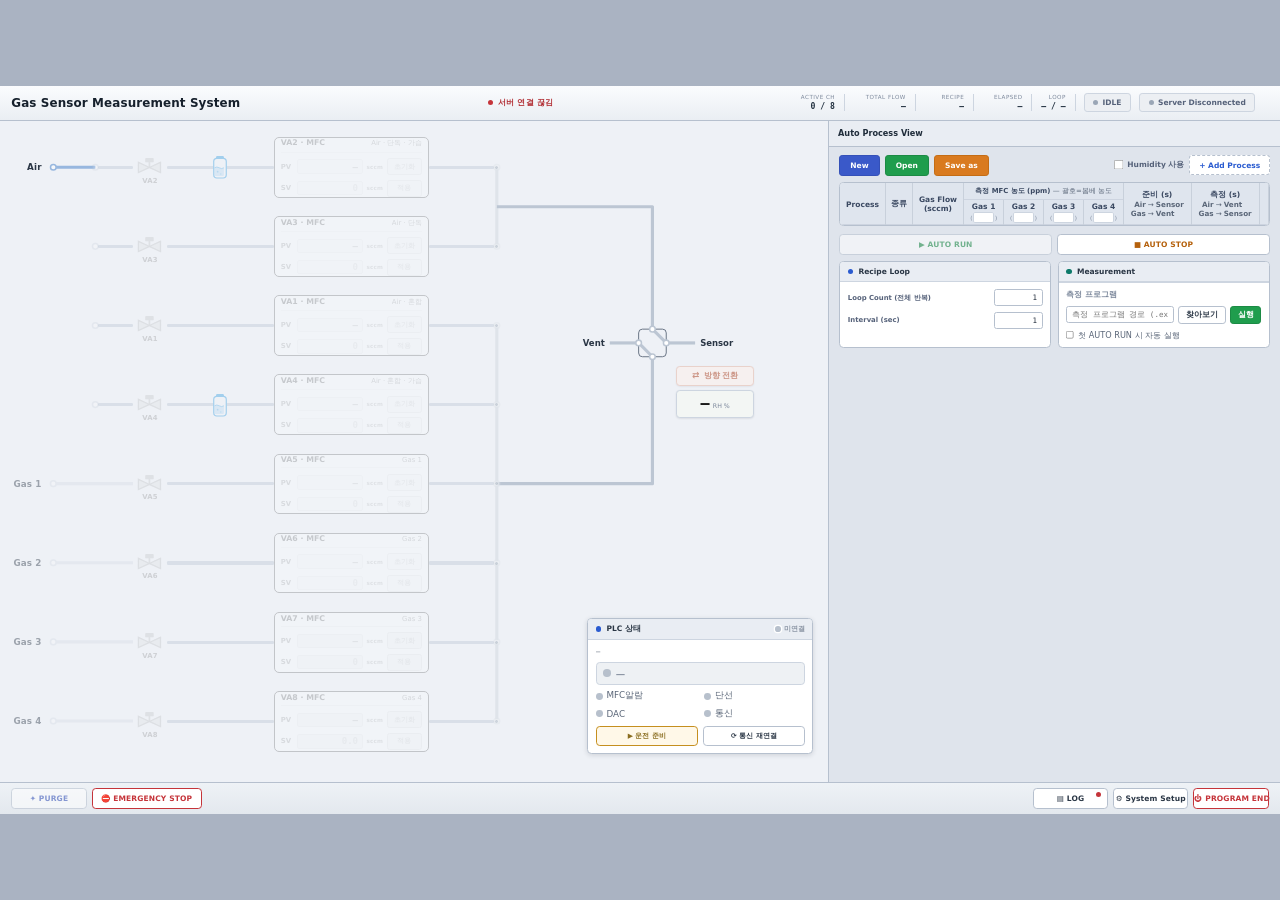
==== commit e097a39a: "chore(ui): Recipe Loop 카드 행 세로 분산 — 하단 빈 여백 축소(카드 크기 유지) Co-Authored-By: Claude Opus 5 (1M context) " ====
--- a/frontend/index.html
+++ b/frontend/index.html
@@ -122,7 +122,7 @@
           <!-- Recipe loop + voltage -->
           <div class="pcard">
             <div class="h"><span class="dotk"></span>Recipe Loop</div>
-            <div class="b">
+            <div class="b b-spread">
               <!-- 미사용 UI 는 지우지 않고 hidden 으로만 감춘다 — 속성 하나 지우면 복원된다. -->
               <div class="frow"><label>Loop Count (전체 반복)</label><input class="fin" id="loopCount" value="1"></div>
               <div class="frow"><label title="Loop 반복 사이 대기 시간">Interval (sec)</label><input class="fin" id="loopInterval" value="1"></div>
--- a/frontend/css/style.css
+++ b/frontend/css/style.css
@@ -18,6 +18,10 @@
     --font-mono: 'Consolas', 'D2Coding', 'Malgun Gothic', monospace;
   }
   *{box-sizing:border-box;margin:0;padding:0}
+  /* hidden 속성은 UA 기본 display:none 으로 동작한다 — .frow·.modesel·.pcard .b 같은
+     작성자 쪽 display:flex 가 그걸 덮어 숨긴 UI 가 계속 보였다(2026-08-14).
+     !important 는 이 규칙의 표준 용법: hidden 의 의미를 어떤 클래스도 못 뒤집게 한다. */
+  [hidden]{display:none !important}
   html,body{height:100%}
   body{background:#c3cad6;color:var(--ink);font-family:var(--font-sans);overflow:hidden}
   .mono{font-family:var(--font-mono);font-variant-numeric:tabular-nums}
@@ -479,6 +483,9 @@
   .pcard .h{display:flex;align-items:center;gap:8px;padding:8px 12px;border-bottom:1px solid var(--line);background:var(--panelhead);font-size:12px;font-weight:700;color:#2a3645}
   .pcard .h .dotk{width:9px;height:9px;border-radius:50%;background:var(--primary)}
   .pcard .b{padding:11px 12px;display:flex;flex-direction:column;gap:9px}
+  /* 숨긴 행이 빠져 두 행만 남은 카드(Recipe Loop) — 보이는 행을 세로로 고르게 분산해
+     하단 빈 여백을 줄인다. 카드 크기는 그리드 stretch 그대로다. */
+  .b-spread{justify-content:space-evenly}
   .frow{display:flex;align-items:center;gap:8px;justify-content:space-between}
   .frow label{font-size:11px;color:var(--ink-dim);font-weight:600;white-space:nowrap}
   .fin{width:78px;font-family:var(--font-mono);font-size:12px;text-align:right;border:1px solid var(--line2);border-radius:4px;padding:5px 8px;color:#26313f;background:#fff}
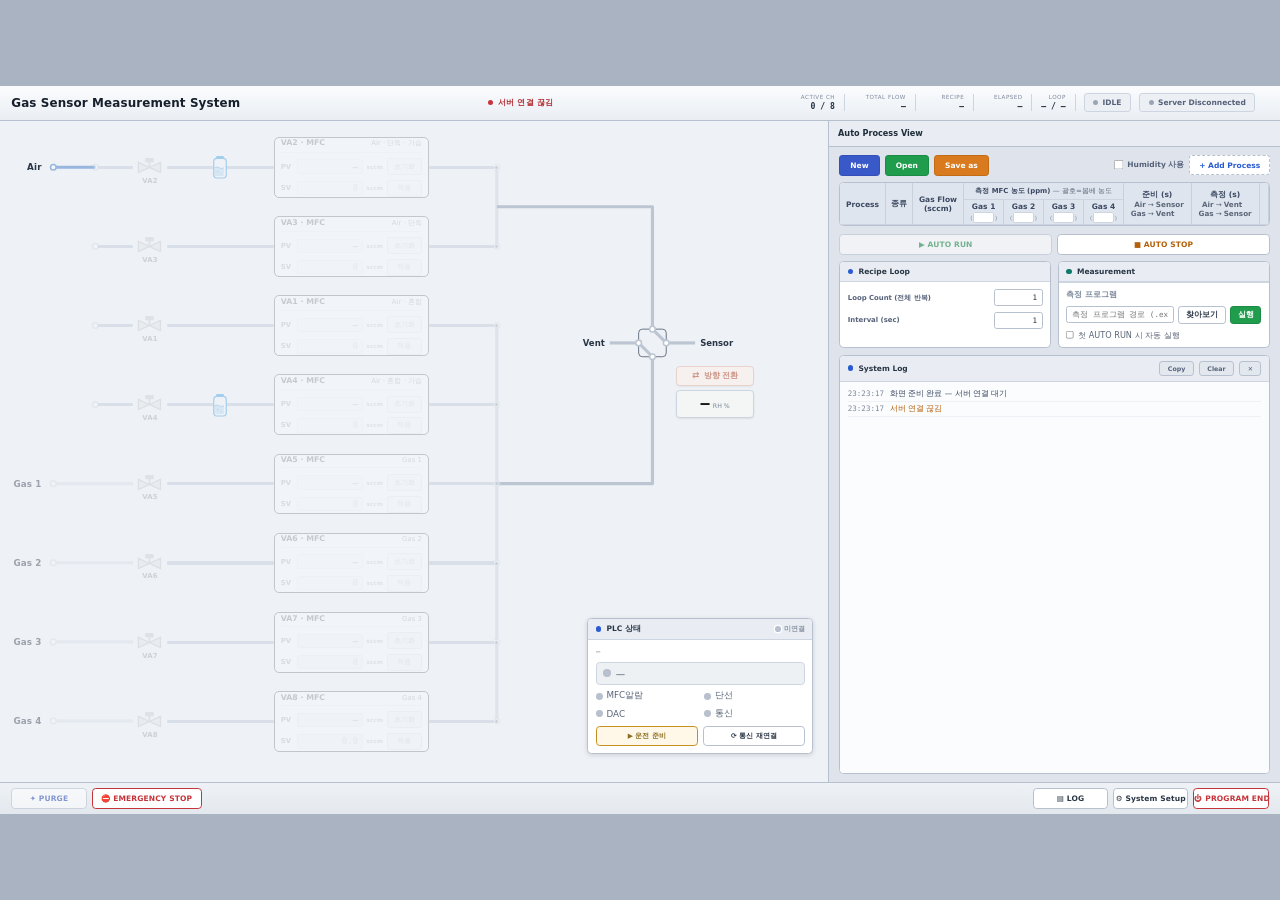
==== commit a3448df9: "feat(ui): System Log 를 우측 하단 상주 도크로 전환 — LOG 버튼 토글·경고 배지 유지 Co-Authored-By: Claude Opus 5 (1M contex" ====
--- a/frontend/index.html
+++ b/frontend/index.html
@@ -187,6 +187,20 @@
             </div>
           </div>
         </div>
+
+          <!-- System Log 도크: 모달이 아니라 우측 하단 상주 패널. 로그를 보면서 조작한다.
+               항목 저장소는 #logBody 하나뿐이다(복제본 금지). 표시/숨김은 hidden 속성. -->
+          <div class="pcard logdock" id="logDock">
+            <div class="h">
+              <span class="dotk"></span>System Log
+              <div class="loghead-actions" style="margin-left:auto">
+                <button class="lh-clear" id="logCopy">Copy</button>
+                <button class="lh-clear" id="logClear">Clear</button>
+                <button class="lh-clear" id="logDockClose" title="닫기 (LOG 버튼으로 다시 엽니다)">✕</button>
+              </div>
+            </div>
+            <div class="logbody" id="logBody"></div>
+          </div>
         </div><!-- /.procscroll -->
       </div>
     </div>
@@ -420,23 +434,6 @@
       </div>
     </div>
 
-    <!-- System Log modal -->
-    <div class="modal-overlay" id="logModal">
-      <div class="modal" style="width:560px">
-        <div class="modal-head">
-          <h2>System Log</h2>
-          <div class="loghead-actions">
-            <button class="lh-clear" id="logCopy">Copy</button>
-            <button class="lh-clear" id="logClear">Clear</button>
-            <button class="x" id="logModalClose">✕</button>
-          </div>
-        </div>
-        <div class="modal-body" style="padding:0">
-          <div class="logbody" id="logBody"></div>
-        </div>
-      </div>
-    </div>
-
   </div>
 </div>
 
--- a/frontend/css/style.css
+++ b/frontend/css/style.css
@@ -130,7 +130,10 @@
   .schem{position:relative;height:calc(100% - 22px)}
   #wires{position:absolute;inset:0;pointer-events:none;z-index:1}
 
-  /* system log — modal(팝업)로 표시. 로그 줄 스타일은 .logbody 기준으로 유지. */
+  /* system log — 우측 하단 상주 도크(.procscroll 의 남는 세로 공간을 채운다).
+     로그 줄 스타일은 예전 모달과 동일하게 .logbody 기준을 그대로 쓴다. */
+  .logdock{flex:1;min-height:170px;display:flex;flex-direction:column}
+  .logdock .logbody{flex:1;height:auto;max-height:none;min-height:0;overflow:auto}
   .loghead-actions{display:flex;align-items:center;gap:8px}
   .lh-clear{font-size:10px;font-weight:600;color:#56627a;background:#e3e8ef;border:1px solid var(--line2);border-radius:5px;padding:5px 12px;cursor:pointer}
   .lh-clear:hover{background:#d4dbe5;color:#2a3645}
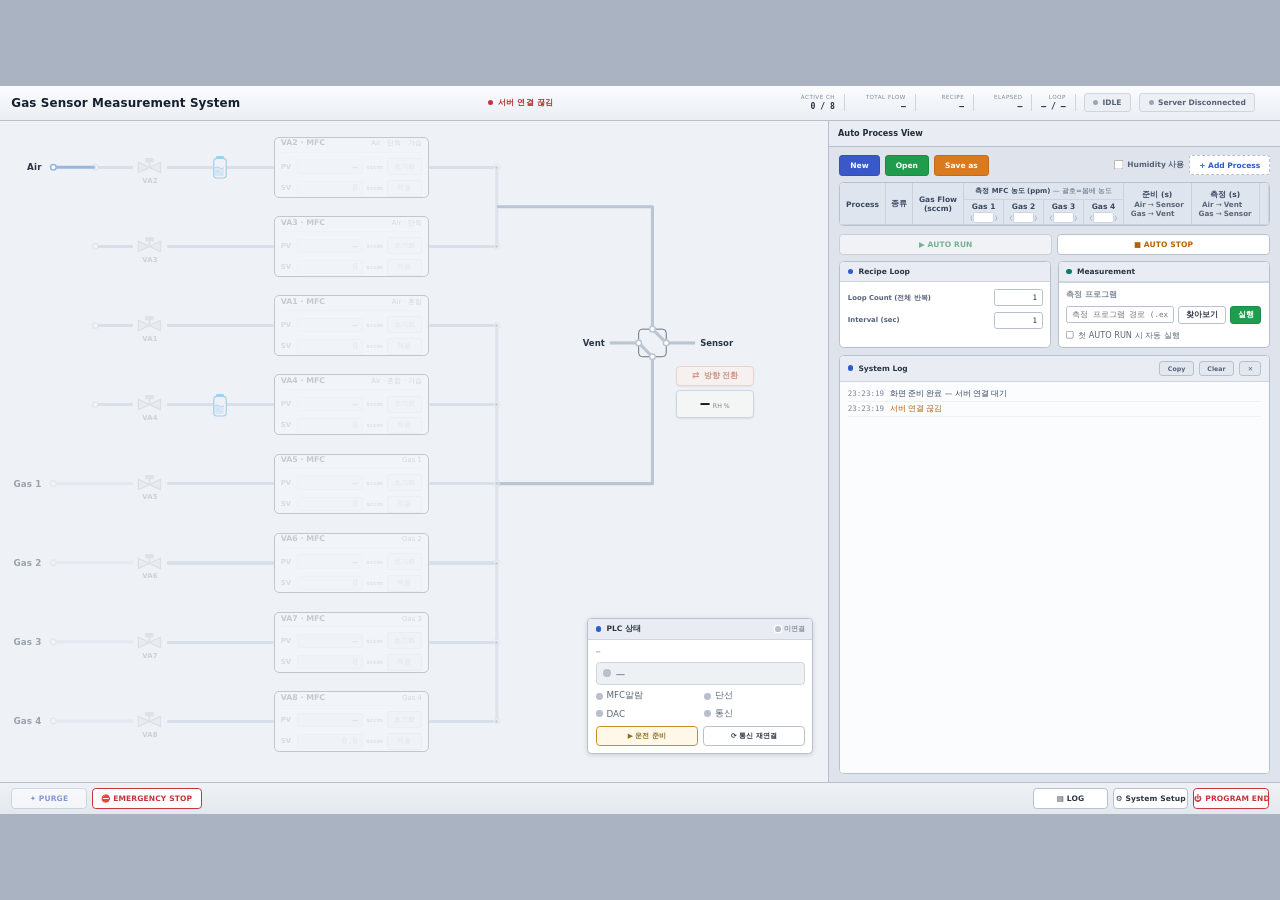
==== commit f2d86920: "feat(flow): 가스 C.F. — S48 매뉴얼 표 내장·Setup 기체 선택+값 수정·변환 1곳·풀스케일 초과 차단 (v1.2.0) Co-Authored-By: Claude" ====
--- a/frontend/index.html
+++ b/frontend/index.html
@@ -247,6 +247,7 @@
             <thead><tr>
               <th>CH</th><th>풀스케일 (sccm)</th><th>SV 풀카운트</th>
               <th>PV 영점카운트</th><th>PV 풀카운트</th>
+              <th>기체 (가스 채널)</th><th>C.F.</th>
             </tr></thead>
             <tbody id="setupScaleRows"></tbody>
           </table>
--- a/frontend/css/style.css
+++ b/frontend/css/style.css
@@ -92,9 +92,11 @@
   .hbtn.estop:hover{background:#fdecec;border-color:#ad2e33;color:#ad2e33}
   .hbtn.setup{color:#2a3645}.hbtn.setup:hover{background:#eef2f7;border-color:var(--primary)}
   .hbtn.log{position:relative;color:#2a3645}.hbtn.log:hover{background:#eef2f7;border-color:var(--primary)}
-  /* 중요로그 배지(빨간 점) — 경고/에러가 모달 닫힘 상태에서 발생하면 표시 */
+  /* 로그 배지 — 도크가 닫힌 동안 쌓인 로그를 알린다.
+     회색(hasnew)=일반 로그 / 빨강(hasalert)=경고·오류. 빨강이 항상 이긴다(규칙 순서). */
   .hbtn.log .logbadge{display:none;position:absolute;top:5px;right:9px;width:8px;height:8px;border-radius:50%;background:#c5343a;box-shadow:0 0 0 2px #fff}
-  .hbtn.log.hasalert .logbadge{display:block}
+  .hbtn.log.hasnew .logbadge{display:block;background:#9aa3ad}
+  .hbtn.log.hasalert .logbadge{display:block;background:#c5343a}
 
   /* 공통 비활성 처리 — 회색 + 클릭/선택 불가 (폼 요소엔 disabled도 함께 건다) */
   .uidis{opacity:.5;pointer-events:none}
@@ -276,6 +278,9 @@
   table.setup th{background:#eef1f6;color:#46536a;font-weight:600;font-size:10px;padding:7px 8px;border:1px solid var(--line);text-align:center}
   table.setup td{border:1px solid var(--line);padding:5px 8px;text-align:center}
   table.setup tr.dis td{opacity:.5}
+  table.setup td.dis{opacity:.45}
+  /* C.F. 값이 선택한 기체의 매뉴얼 표 값과 다를 때의 표시 */
+  table.setup .cf-edited{color:#a3282d;font-size:10px;margin-left:4px;white-space:nowrap}
   table.setup .chid{font-family:var(--font-mono);font-weight:700;color:#2a3645}
   /* 배정 표 상태 열 — 실시간(연결·배정·PV 수신) 표시색 */
   #setupMapRows .ok{color:#1b8a44;font-weight:600}
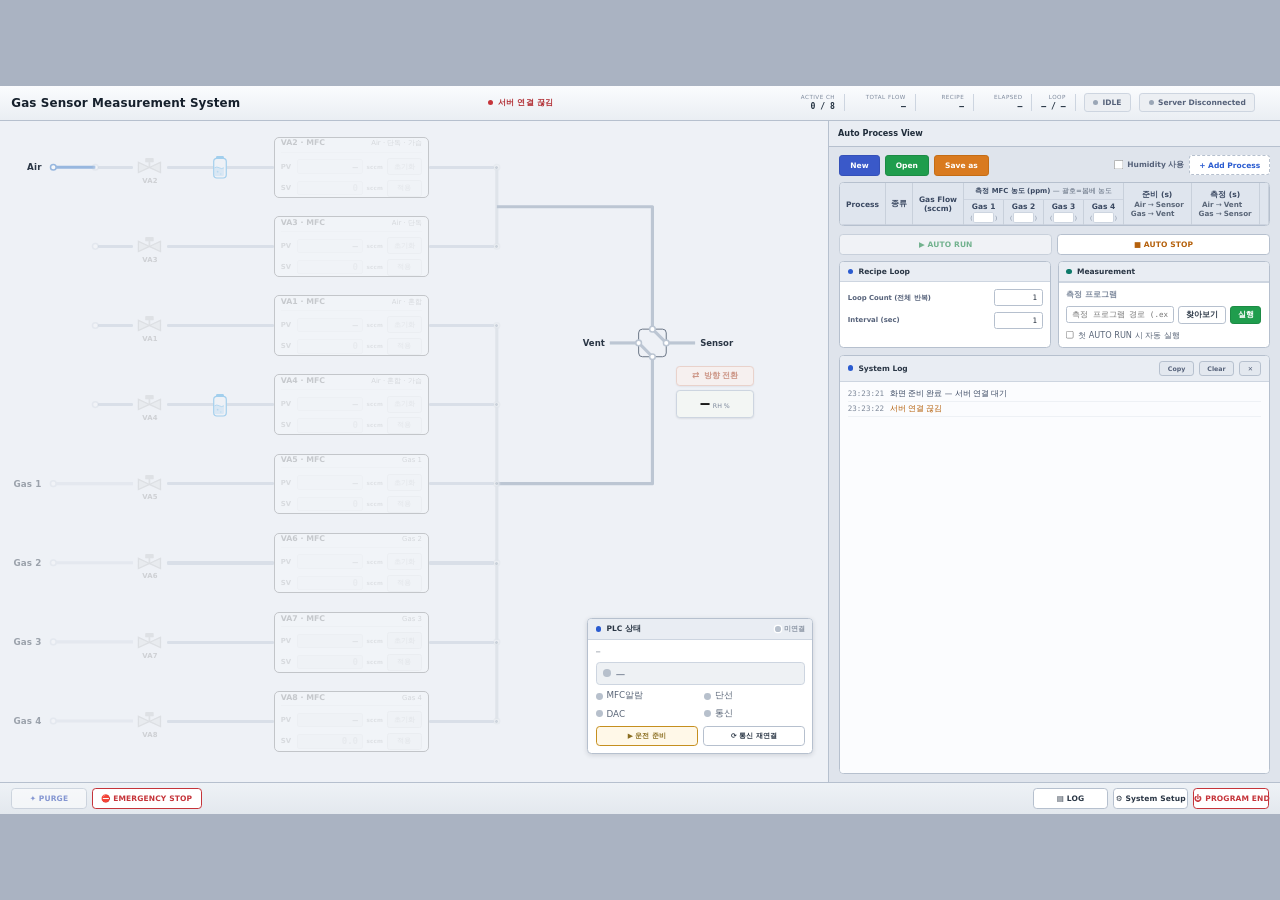
==== commit 28a7a555: "fix(ui): 기체 선택을 datalist 콤보 단일칸으로 교체(이중 모드·▾ 폐지) + 스케일 표 열 고정 + C.F. 3자리 표기 통일 (v1.2.3) Co-Authored-" ====
--- a/frontend/index.html
+++ b/frontend/index.html
@@ -236,21 +236,33 @@
             </div>
           </div>
           <div id="mapErr" class="setup-note warn" style="display:none"></div>
-          <table class="setup">
+          <table class="setup fixed">
+            <colgroup>
+              <col style="width:9%"><col style="width:13%"><col style="width:26%">
+              <col style="width:26%"><col style="width:26%">
+            </colgroup>
             <thead><tr>
               <th>CH</th><th>밸브</th><th>SV 출력</th><th>PV 입력</th><th>상태</th>
             </tr></thead>
             <tbody id="setupMapRows"></tbody>
           </table>
           <div class="setup-sec">아날로그 스케일 (MFC ↔ PLC) — 장비 명판 확인 후 입력</div>
-          <table class="setup">
+          <table class="setup fixed">
+            <colgroup>
+              <col style="width:8%"><col style="width:16%"><col style="width:14%">
+              <col style="width:14%"><col style="width:14%">
+              <col style="width:18%"><col style="width:16%">
+            </colgroup>
             <thead><tr>
               <th>CH</th><th>풀스케일 (sccm)</th><th>SV 풀카운트</th>
               <th>PV 영점카운트</th><th>PV 풀카운트</th>
-              <th>기체 (가스 채널)</th><th>C.F.</th>
+              <th>기체</th><th>C.F.</th>
             </tr></thead>
             <tbody id="setupScaleRows"></tbody>
           </table>
+          <!-- 기체 콤보의 공용 목록. 값은 서버 스냅샷(gas_catalog)에서 채운다 —
+               PLC 포트 칸(plcPortList)과 같은 표준 콤보 패턴이다. -->
+          <datalist id="gasCfList"></datalist>
           <!-- 시스템 파라미터: 전부 사용처가 없다(Loop Count 의 실사용처는 우측 패널). 통째로 비활성. -->
           <div class="setup-dis" hidden>
             <div class="setup-sec">시스템 파라미터</div>
--- a/frontend/css/style.css
+++ b/frontend/css/style.css
@@ -280,7 +280,15 @@
   table.setup tr.dis td{opacity:.5}
   table.setup td.dis{opacity:.45}
   /* C.F. 값이 선택한 기체의 매뉴얼 표 값과 다를 때의 표시 */
-  table.setup .cf-edited{color:#a3282d;font-size:10px;margin-left:4px;white-space:nowrap}
+  /* 열 너비 고정 — 콤보 입력·포커스마다 자동 레이아웃이 열을 다시 계산해
+     행이 어긋나 보이던 문제(v1.2.2 피드백). 폭은 colgroup 이 정한다. */
+  table.setup.fixed{table-layout:fixed}
+  table.setup.fixed td input,table.setup.fixed td select{width:100%;box-sizing:border-box;min-width:0}
+  /* 기체 이름은 텍스트라 좌측 정렬(일반 규칙은 숫자용 우측 정렬) */
+  table.setup input[data-sgasname]{text-align:left}
+  /* 콤보임을 한눈에 알도록 화살표를 항상 보인다(Chromium/WebView2) */
+  table.setup input[list]::-webkit-calendar-picker-indicator{opacity:1;cursor:pointer}
+  table.setup .cf-edited{display:block;color:#a3282d;font-size:10px;white-space:nowrap}
   table.setup .chid{font-family:var(--font-mono);font-weight:700;color:#2a3645}
   /* 배정 표 상태 열 — 실시간(연결·배정·PV 수신) 표시색 */
   #setupMapRows .ok{color:#1b8a44;font-weight:600}
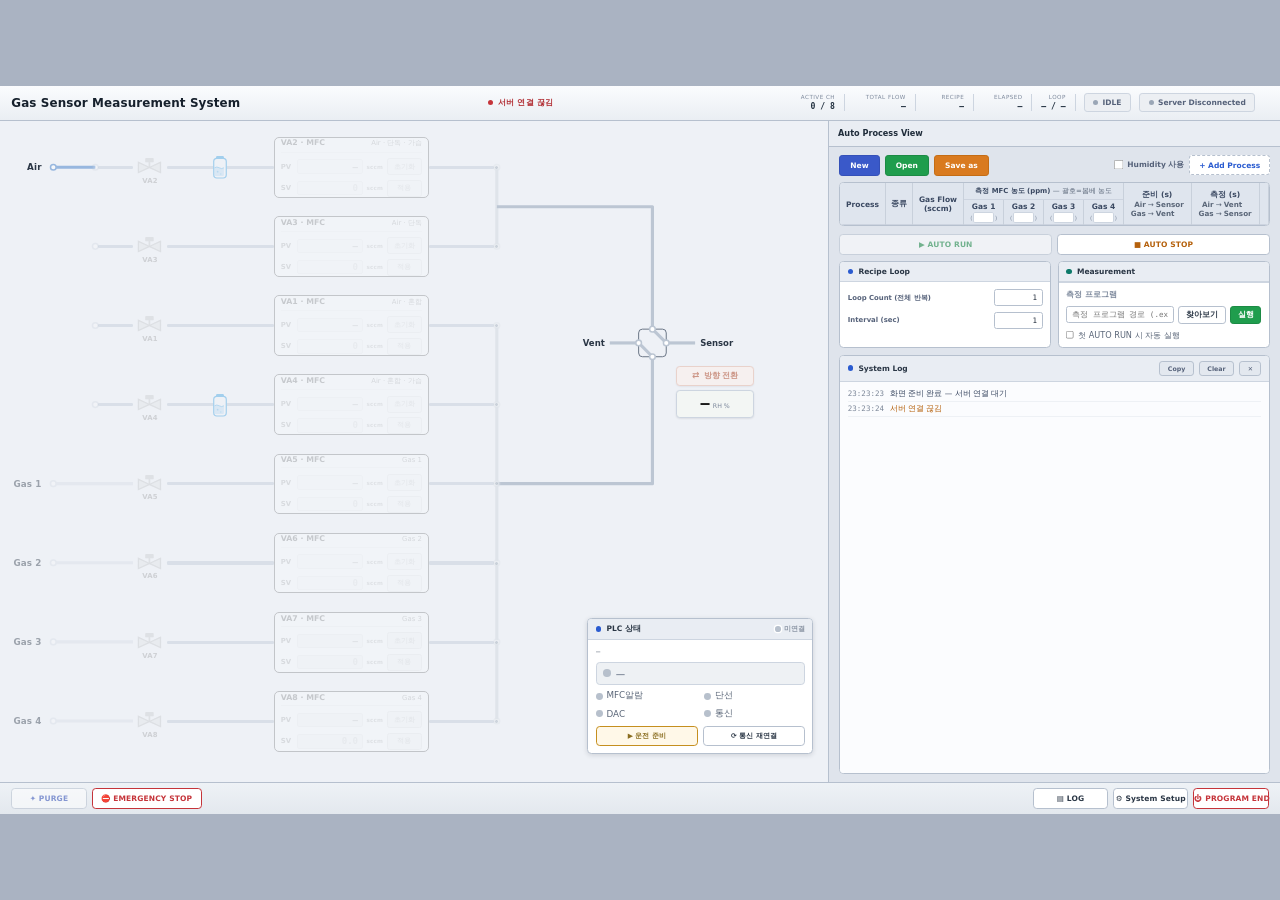
==== commit c1722c1f: "fix(ui): 기체 선택을 자체 콤보 드롭다운으로 교체 — 항상 전체 목록·타이핑 필터·직접 입력, datalist 폐기 (v1.2.4) Co-Authored-By: Claude" ====
--- a/frontend/index.html
+++ b/frontend/index.html
@@ -260,9 +260,7 @@
             </tr></thead>
             <tbody id="setupScaleRows"></tbody>
           </table>
-          <!-- 기체 콤보의 공용 목록. 값은 서버 스냅샷(gas_catalog)에서 채운다 —
-               PLC 포트 칸(plcPortList)과 같은 표준 콤보 패턴이다. -->
-          <datalist id="gasCfList"></datalist>
+
           <!-- 시스템 파라미터: 전부 사용처가 없다(Loop Count 의 실사용처는 우측 패널). 통째로 비활성. -->
           <div class="setup-dis" hidden>
             <div class="setup-sec">시스템 파라미터</div>
--- a/frontend/css/style.css
+++ b/frontend/css/style.css
@@ -287,8 +287,18 @@
   /* 기체 이름은 텍스트라 좌측 정렬(일반 규칙은 숫자용 우측 정렬) */
   table.setup input[data-sgasname]{text-align:left}
   /* 콤보임을 한눈에 알도록 화살표를 항상 보인다(Chromium/WebView2) */
-  table.setup input[list]::-webkit-calendar-picker-indicator{opacity:1;cursor:pointer}
   table.setup .cf-edited{display:block;color:#a3282d;font-size:10px;white-space:nowrap}
+  /* 기체 콤보 패널 — body 직속 오버레이라 표 레이아웃에 영향이 없다(v1.2.4) */
+  #gasCombo{position:fixed;z-index:1200;max-height:220px;overflow:auto;background:#fff;
+    border:1px solid var(--line2);border-radius:4px;box-shadow:0 4px 14px rgba(20,30,50,.18);
+    font-size:12px;padding:2px 0}
+  #gasCombo .gc-row{display:flex;justify-content:space-between;gap:14px;
+    padding:4px 10px;cursor:pointer;white-space:nowrap}
+  #gasCombo .gc-row:hover,#gasCombo .gc-row.hi{background:#eef3fb}
+  #gasCombo .gc-row.cur{font-weight:700;color:var(--primary)}
+  #gasCombo .gc-n{font-family:var(--font-mono)}
+  #gasCombo .gc-v{font-family:var(--font-mono);color:#6b7891}
+  #gasCombo .gc-none{padding:5px 10px;color:#6b7891;white-space:nowrap}
   table.setup .chid{font-family:var(--font-mono);font-weight:700;color:#2a3645}
   /* 배정 표 상태 열 — 실시간(연결·배정·PV 수신) 표시색 */
   #setupMapRows .ok{color:#1b8a44;font-weight:600}
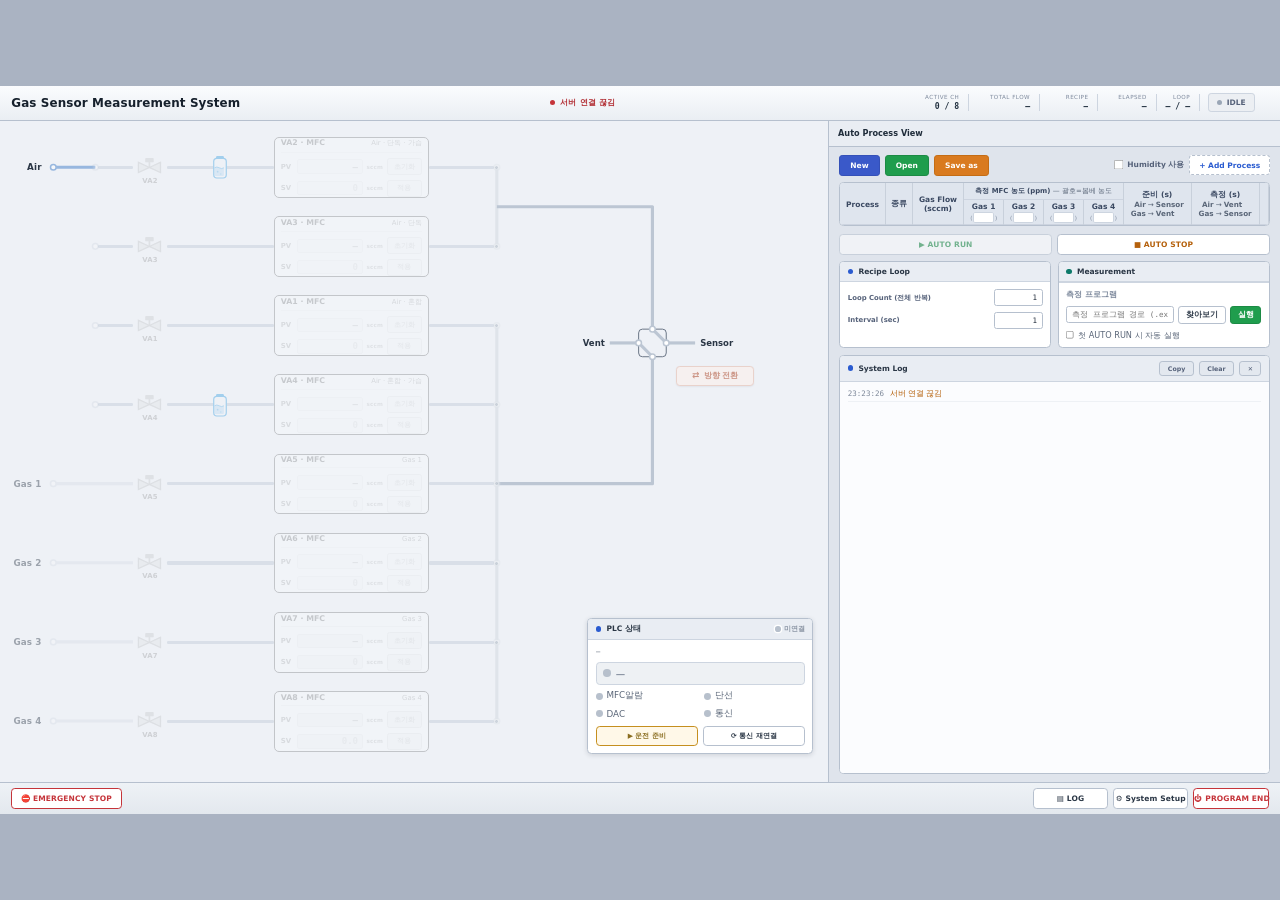
==== commit cdd22d94: "chore(ui): Server 필·RH 표시·PURGE 버튼 숨김, 레시피 헤더 줄바꿈 방지, 서버 평상 로그 정리 (v1.2.6) Co-Authored-By: Claude Op" ====
--- a/frontend/index.html
+++ b/frontend/index.html
@@ -25,7 +25,7 @@
       <div class="stat"><span class="k">Loop</span><span class="v mono" id="hdrLoop">&mdash; / &mdash;</span></div>
       <div class="divv"></div>
       <div class="runpill idle" id="runpill"><span class="dot"></span><span id="runtxt">IDLE</span></div>
-      <div class="runpill disc" id="connStatus" title="Server (WebSocket) connection status"><span class="dot"></span><span class="ctxt">Server Disconnected</span></div>
+      <div class="runpill disc" id="connStatus" hidden title="Server (WebSocket) connection status"><span class="dot"></span><span class="ctxt">Server Disconnected</span></div>
       <span class="appver mono" id="appVer" title="프로그램 버전" style="font-size:10px;opacity:.55;margin-left:8px;white-space:nowrap;"></span>
     </header>
 
@@ -40,7 +40,7 @@
             <div class="lanes" id="lanes"></div>
             <div class="vc-control" id="vcControl">
               <button class="vctoggle" id="wayToggle"><span class="ar">⇄</span> 방향 전환</button>
-              <div class="rhbox"><span class="num" id="rh">—</span><span class="u">RH %</span></div>
+              <div class="rhbox" hidden><span class="num" id="rh">—</span><span class="u">RH %</span></div>
             </div>
             <!-- PLC 상태 패널(스키매틱 우하단; .pcard 테마. 위치는 JS가 right/bottom 앵커) -->
             <div class="plc-panel pcard" id="plcPanel">
@@ -206,7 +206,7 @@
     </div>
 
     <footer class="appfoot">
-      <button class="hbtn purge">✦ PURGE</button>
+      <button class="hbtn purge" hidden>✦ PURGE</button>
       <button class="hbtn estop" id="btnEstop" title="소프트 비상정지(래치) — 모든 밸브 닫힘·유량 0을 즉시 쓰고 조작을 잠급니다. PLC 트립과는 별개입니다">⛔ EMERGENCY STOP</button>
       <div class="footspace"></div>
       <button class="dock-toggle" id="dockToggle">Auto Process View ▸</button>
--- a/frontend/css/style.css
+++ b/frontend/css/style.css
@@ -284,21 +284,8 @@
      행이 어긋나 보이던 문제(v1.2.2 피드백). 폭은 colgroup 이 정한다. */
   table.setup.fixed{table-layout:fixed}
   table.setup.fixed td input,table.setup.fixed td select{width:100%;box-sizing:border-box;min-width:0}
-  /* 기체 이름은 텍스트라 좌측 정렬(일반 규칙은 숫자용 우측 정렬) */
-  table.setup input[data-sgasname]{text-align:left}
   /* 콤보임을 한눈에 알도록 화살표를 항상 보인다(Chromium/WebView2) */
   table.setup .cf-edited{display:block;color:#a3282d;font-size:10px;white-space:nowrap}
-  /* 기체 콤보 패널 — body 직속 오버레이라 표 레이아웃에 영향이 없다(v1.2.4) */
-  #gasCombo{position:fixed;z-index:1200;max-height:220px;overflow:auto;background:#fff;
-    border:1px solid var(--line2);border-radius:4px;box-shadow:0 4px 14px rgba(20,30,50,.18);
-    font-size:12px;padding:2px 0}
-  #gasCombo .gc-row{display:flex;justify-content:space-between;gap:14px;
-    padding:4px 10px;cursor:pointer;white-space:nowrap}
-  #gasCombo .gc-row:hover,#gasCombo .gc-row.hi{background:#eef3fb}
-  #gasCombo .gc-row.cur{font-weight:700;color:var(--primary)}
-  #gasCombo .gc-n{font-family:var(--font-mono)}
-  #gasCombo .gc-v{font-family:var(--font-mono);color:#6b7891}
-  #gasCombo .gc-none{padding:5px 10px;color:#6b7891;white-space:nowrap}
   table.setup .chid{font-family:var(--font-mono);font-weight:700;color:#2a3645}
   /* 배정 표 상태 열 — 실시간(연결·배정·PV 수신) 표시색 */
   #setupMapRows .ok{color:#1b8a44;font-weight:600}
@@ -458,7 +445,7 @@
   .ptablewrap{border:1px solid var(--line2);border-radius:7px;background:#fff;overflow:auto;max-height:330px}
   table.rcp{width:100%;border-collapse:separate;border-spacing:0;font-size:12px}
   table.rcp th{position:sticky;top:0;z-index:2;height:28px;background:#dfe5ee;color:#3a4861;font-weight:600;padding:4px 6px;border-right:1px solid #c8d0db;text-align:center;white-space:nowrap;background-clip:padding-box;box-shadow:inset 0 -1px 0 #c8d0db;vertical-align:middle}
-  table.rcp th.grp{background:#dfe5ee;font-size:11px;white-space:normal;line-height:1.25;vertical-align:middle}
+  table.rcp th.grp{background:#dfe5ee;font-size:11px;white-space:nowrap;line-height:1.25;vertical-align:middle}
   /* unified screen: Auto Process always docked — collapse/expand controls hidden */
   #dockToggle,#dockClose{display:none !important}
   table.rcp thead tr:nth-child(2) th{top:28px}
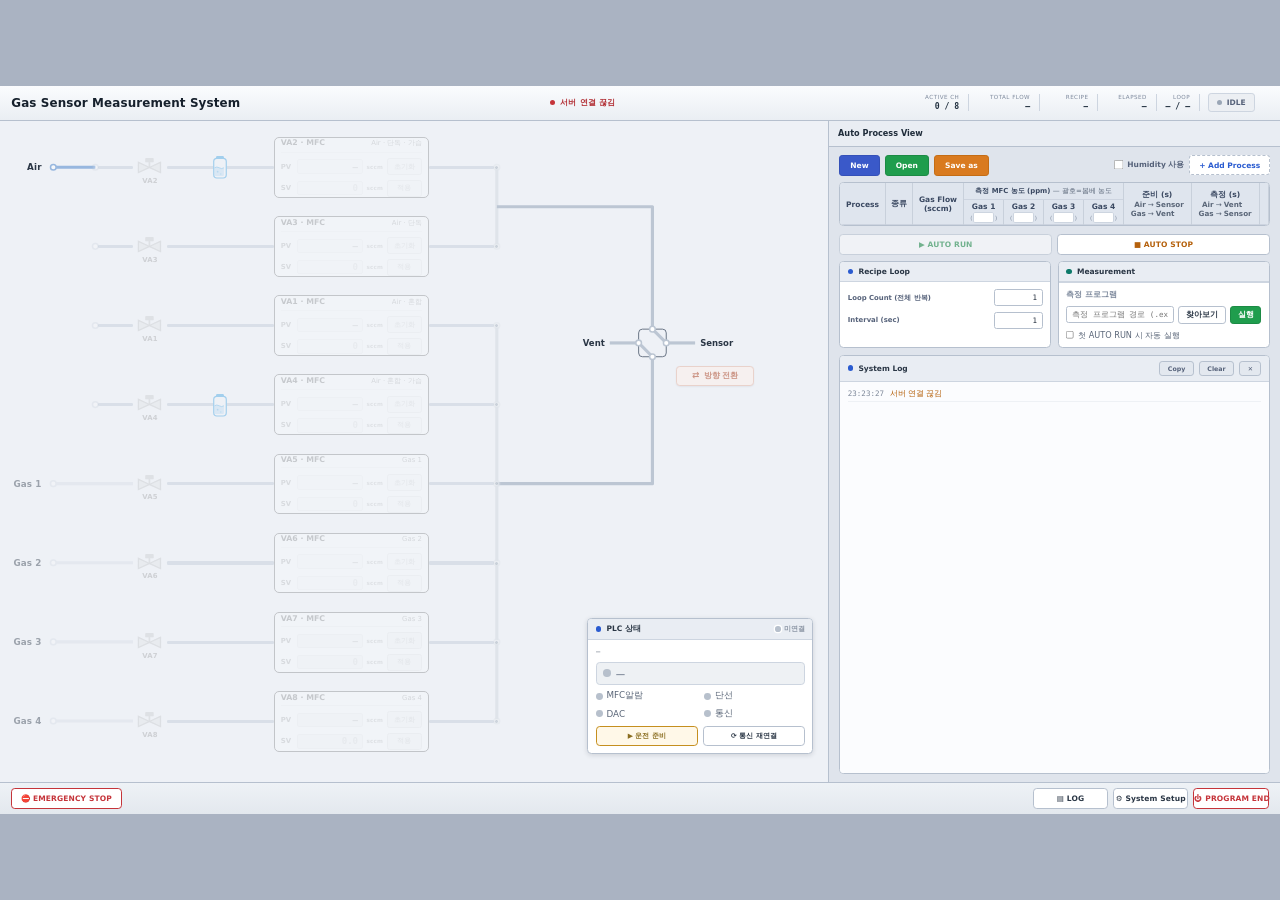
==== commit 091a6a08: "feat(resilience): 통신 두절 유예(comm_grace_s 8초) — 표시·지령·레시피 유지, 실제 트립·유예 초과만 차단 + 인수 NoneType 가드 (v1.4.0" ====
--- a/frontend/index.html
+++ b/frontend/index.html
@@ -345,6 +345,9 @@
               <input class="field mono" id="plcHeartbeat" style="width:66px" placeholder="1.0" autocomplete="off">
               <span class="setup-lbl" style="margin-left:8px">Reconnect(s)</span>
               <input class="field mono" id="plcReconnect" style="width:66px" placeholder="1.0" autocomplete="off">
+              <span class="setup-lbl" style="margin-left:8px">Grace(s)</span>
+              <input class="field mono" id="plcGrace" style="width:66px" placeholder="8.0" autocomplete="off"
+                     title="통신 두절 유예 — 이 시간 안에 복구되면 표시·지령·레시피를 유지합니다. 래더 통신 감시(10초)보다 짧아야 합니다">
             </div>
             <div class="setup-row">
               <span class="setup-note" id="plcNote">설정 변경은 저장 후 재연결해야 적용됩니다.</span>
--- a/frontend/css/style.css
+++ b/frontend/css/style.css
@@ -379,6 +379,8 @@
   .plc-conn .pdot{width:9px;height:9px;border-radius:50%;background:#b7c0cc;box-shadow:0 0 0 2px #fff}
   .plc-conn.discon{color:#8a94a3}
   .plc-conn.con{color:#1b8a44}.plc-conn.con .pdot{background:#28a745}
+  /* 통신 재시도(유예) — 값은 그대로 두고 배지만 노랑으로 바꾼다(v1.4.0) */
+  .plc-conn.retry{color:#a5760a}.plc-conn.retry .pdot{background:#e0a400}
   /* 운전 허가(헤드라인) — 연결+허가=초록, 연결+정지=빨강, 미연결=회색 */
   /* 연결 대상 한 줄 — 상시 표시(미연결이면 .dim 으로 흐리게). */
   .pp-target{font-size:12px;color:#5a6678;white-space:nowrap;overflow:hidden;text-overflow:ellipsis}
